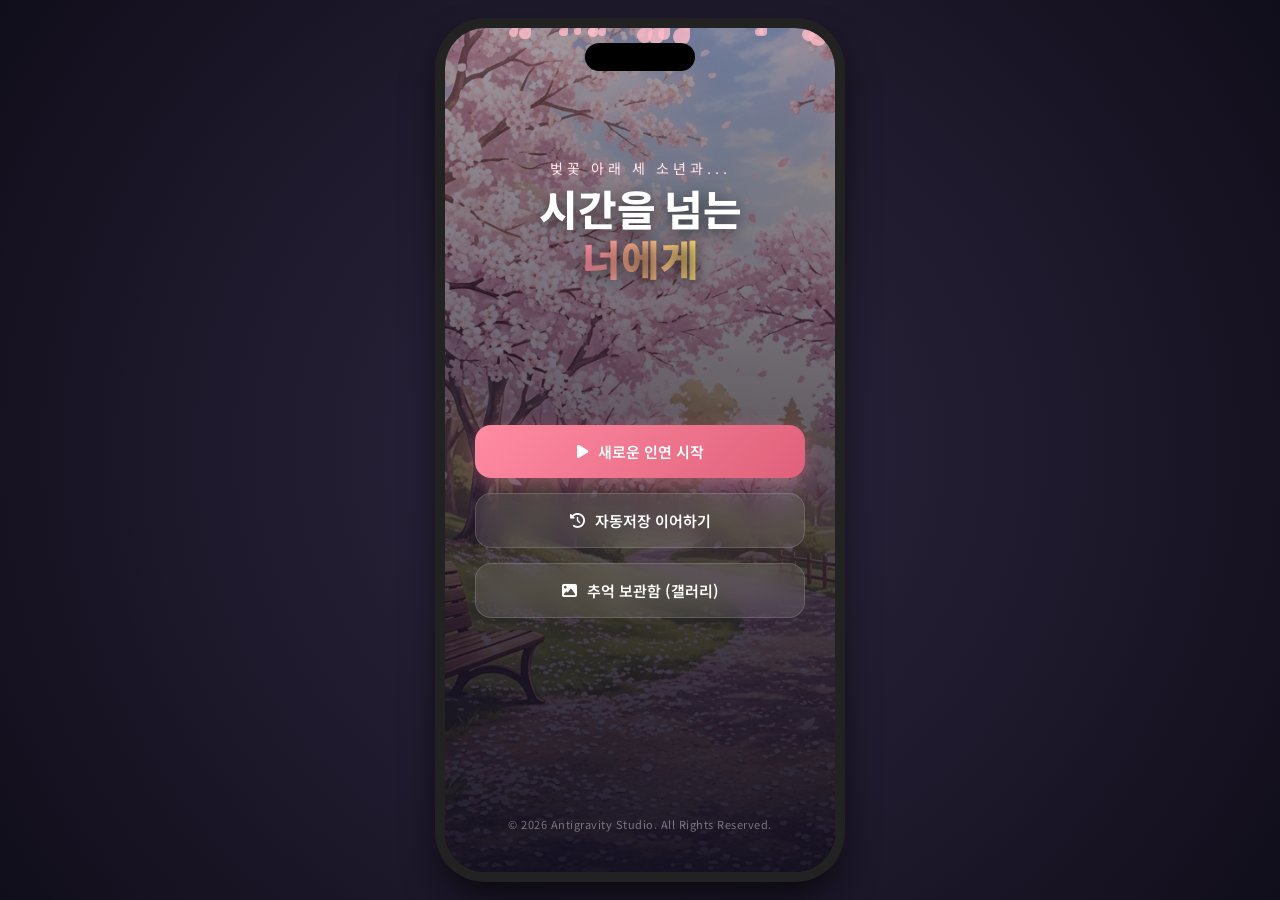
==== otome-game/index.html @ 76b2c000 "중간 저장: 캐릭터 및 악세사리 크기/위치 최적화" ====
<!DOCTYPE html>
<html lang="ko">
<head>
  <meta charset="UTF-8">
  <meta name="viewport" content="width=device-width, initial-scale=1.0, maximum-scale=1.0, user-scalable=no">
  <title>시간을 넘는 너에게 - 여성향 비주얼 노벨</title>
  <!-- Google Fonts: Gowun Batang for story, Noto Sans KR for UI -->
  <link rel="preconnect" href="https://fonts.googleapis.com">
  <link rel="preconnect" href="https://fonts.gstatic.com" crossorigin>
  <link href="https://fonts.googleapis.com/css2?family=Gowun+Batang:wght@400;700&family=Noto+Sans+KR:wght@300;400;500;700&family=Outfit:wght@400;600;800&display=swap" rel="stylesheet">
  <!-- FontAwesome for icons -->
  <link rel="stylesheet" href="https://cdnjs.cloudflare.com/ajax/libs/font-awesome/6.4.0/css/all.min.css">
  <link rel="stylesheet" href="style.css?v=27">
</head>
<body>

  <!-- PC View Outer Container (simulates phone device on desktop) -->
  <div class="device-container">
    <div class="phone-frame">
      
      <!-- Floating Cherry Blossom Particle System (Always active on top of background) -->
      <div id="cherry-blossoms" class="particles-container"></div>
      
      <!-- Screen Transition Effect Overlay -->
      <div id="screen-flash" class="screen-flash"></div>
      <div id="screen-fade" class="screen-fade"></div>

      <!-- Episode Transition Overlay (Pop-up at the start of each episode) -->
      <div id="episode-overlay" class="episode-overlay-panel">
        <div class="episode-card">
          <span class="ep-badge">EPISODE</span>
          <h2 id="ep-title-display">제 1화: 시간을 넘어서 - 만남</h2>
          <div class="ep-divider"></div>
          <span class="ep-tip">탭하여 계속하기</span>
        </div>
      </div>

      <!-- ============================================== -->
      <!-- 1. TITLE SCREEN                                -->
      <!-- ============================================== -->
      <section id="title-screen" class="game-screen active">
        <div class="title-bg"></div>
        <div class="title-content">
          <div class="title-logo">
            <span class="logo-sub">벚꽃 아래 세 소년과...</span>
            <h1 class="logo-main">시간을 넘는<br><span class="highlight">너에게</span></h1>
          </div>
          
          <div class="title-menu">
            <button id="btn-new-game" class="menu-btn primary"><i class="fa-solid fa-play"></i> 새로운 인연 시작</button>
            <button id="btn-continue" class="menu-btn secondary" disabled><i class="fa-solid fa-clock-rotate-left"></i> 자동저장 이어하기</button>
            <button id="btn-open-gallery" class="menu-btn secondary"><i class="fa-solid fa-image"></i> 추억 보관함 (갤러리)</button>
          </div>
          
          <div class="title-footer">
            <p>© 2026 Antigravity Studio. All Rights Reserved.</p>
          </div>
        </div>
      </section>

      <!-- ============================================== -->
      <!-- 2. LOBBY / WAITING SCREEN (5 tabs architecture)-->
      <!-- ============================================== -->
      <section id="lobby-screen" class="game-screen">
        <!-- Lobby Background -->
        <div class="lobby-background bg-sunset"></div>
        
        <!-- Lobby HUD (Affinity stats, unlocked ep, gold points) -->
        <div class="lobby-hud">
          <div class="lobby-progress-info">
            <span class="progress-badge">진행 상황</span>
            <span id="lobby-unlocked-ep" class="progress-ep-name">제 1화 시작 대기 중</span>
          </div>
          
          <!-- Affinity Summary (3 Boys) -->
          <div class="lobby-affinity-summary">
            <div class="lobby-affinity-item jiho">
              <span class="lbl">지호</span>
              <span id="lobby-val-jiho" class="val">0</span>
            </div>
            <div class="lobby-affinity-item sunwoo">
              <span class="lbl">선우</span>
              <span id="lobby-val-sunwoo" class="val">0</span>
            </div>
            <div class="lobby-affinity-item doyun">
              <span class="lbl">도윤</span>
              <span id="lobby-val-doyun" class="val">0</span>
            </div>
          </div>
          
          <div class="lobby-top-right-group">
            <!-- Points display -->
            <div class="lobby-points-display">
              <i class="fa-solid fa-coins gold-coin"></i>
              <span id="lobby-points-val">0</span> P
            </div>
            <!-- Title home button -->
            <button id="btn-lobby-to-title" class="lobby-hud-home-btn" title="타이틀 화면으로"><i class="fa-solid fa-house"></i></button>
          </div>
        </div>

        <!-- ========================================== -->
        <!-- TAB CONTAINER (Lobby, Closet, Job, Room, Album) -->
        <!-- ========================================== -->
        <div class="lobby-tabs-viewport">
          
          <!-- TAB 1: MAIN LOBBY -->
          <div id="lobby-tab-main" class="lobby-tab-content active">
            <!-- Interactive Lobby Characters Area -->
            <div class="lobby-character-area">
              <button id="btn-lobby-prev" class="lobby-arrow-btn left" aria-label="이전 남주인공"><i class="fa-solid fa-chevron-left"></i></button>
              
              <div class="lobby-character-viewport">
                <!-- Standing Sprite Wrapper with decorations absolute layers -->
                <div class="sprite-wrapper">
                  <div class="lobby-char-container">
                    <img id="lobby-char-sprite" class="lobby-char-sprite active" src="assets/jiho.png" alt="남주인공 스탠딩">
                    <!-- Live Accessory Decoration Overlay Layers -->
                    <div id="lobby-decor-glasses" class="decor-layer decor-glasses"></div>
                    <div id="lobby-decor-ears" class="decor-layer decor-ears"></div>
                    <div id="lobby-decor-scarf" class="decor-layer decor-scarf"></div>
                  </div>
                </div>
              </div>
              
              <button id="btn-lobby-next" class="lobby-arrow-btn right" aria-label="다음 남주인공"><i class="fa-solid fa-chevron-right"></i></button>
            </div>

            <!-- Speech Bubble -->
            <div id="lobby-talk-bubble" class="lobby-talk-bubble">
              <span id="lobby-talk-name" class="talk-name">지호</span>
              <p id="lobby-talk-text" class="talk-text">"나한테 무슨 할 말이라도 있나?"</p>
            </div>

            <!-- Actions -->
            <div class="lobby-actions">
              <button id="btn-play-episode" class="menu-btn primary"><i class="fa-solid fa-heart-pulse"></i> 제 1화 시작하기</button>
            </div>
          </div>

          <!-- TAB 2: CLOSET (옷장) -->
          <div id="lobby-tab-closet" class="lobby-tab-content">
            <div class="tab-header-title">
              <h3><i class="fa-solid fa-shirt"></i> 옷장 및 소품샵</h3>
              <p>알바로 모은 포인트로 소품을 구매하여 입혀주세요.</p>
            </div>
            
            <!-- Character Preview Area inside Closet -->
            <div class="closet-preview-container">
              <div class="closet-sprite-wrapper">
                <div class="closet-char-container">
                  <img id="closet-char-sprite" class="closet-char-sprite" src="assets/jiho.png" alt="남주인공 스탠딩">
                  <div id="closet-decor-glasses" class="decor-layer decor-glasses"></div>
                  <div id="closet-decor-ears" class="decor-layer decor-ears"></div>
                  <div id="closet-decor-scarf" class="decor-layer decor-scarf"></div>
                </div>
              </div>
              <div class="closet-preview-name">
                <span id="closet-char-name">한지호</span>
              </div>
            </div>
            
            <!-- Accessories items list -->
            <div class="closet-items-grid">
              <div class="closet-item" data-item="glasses">
                <div class="item-icon-wrapper"><i class="fa-solid fa-glasses"></i></div>
                <div class="item-details">
                  <span class="item-name">스마트 안경</span>
                  <span class="item-price">100 P</span>
                </div>
                <button class="btn-item-action" data-item="glasses">구매하기</button>
              </div>
              <div class="closet-item" data-item="ears">
                <div class="item-icon-wrapper"><i class="fa-solid fa-cat"></i></div>
                <div class="item-details">
                  <span class="item-name">귀여운 고양이 귀</span>
                  <span class="item-price">200 P</span>
                </div>
                <button class="btn-item-action" data-item="ears">구매하기</button>
              </div>
              <div class="closet-item" data-item="scarf">
                <div class="item-icon-wrapper"><i class="fa-solid fa-ribbon"></i></div>
                <div class="item-details">
                  <span class="item-name">붉은 목도리</span>
                  <span class="item-price">300 P</span>
                </div>
                <button class="btn-item-action" data-item="scarf">구매하기</button>
              </div>
            </div>
          </div>

          <!-- TAB 3: PART-TIME JOB (알바) -->
          <div id="lobby-tab-job" class="lobby-tab-content">
            <div class="tab-header-title">
              <h3><i class="fa-solid fa-briefcase"></i> 방과 후 아르바이트</h3>
              <p>아르바이트를 완료하고 포인트(P)를 획득하세요.</p>
            </div>
            
            <div class="job-list">
              <div class="job-card" data-job="cafe">
                <div class="job-icon"><i class="fa-solid fa-mug-hot"></i></div>
                <div class="job-info">
                  <span class="job-title">베이커리 카페 알바</span>
                  <span class="job-reward">+30 P (소요시간 5초)</span>
                  <div class="job-progress-bar"><div id="progress-job-cafe" class="fill"></div></div>
                </div>
                <button class="btn-start-job" data-job="cafe">알바시작</button>
              </div>
              
              <div class="job-card" data-job="library">
                <div class="job-icon"><i class="fa-solid fa-book"></i></div>
                <div class="job-info">
                  <span class="job-title">도서실 서적 정리</span>
                  <span class="job-reward">+80 P (소요시간 10초)</span>
                  <div class="job-progress-bar"><div id="progress-job-library" class="fill"></div></div>
                </div>
                <button class="btn-start-job" data-job="library">알바시작</button>
              </div>
              
              <div class="job-card" data-job="flower">
                <div class="job-icon"><i class="fa-solid fa-wand-magic-sparkles"></i></div>
                <div class="job-info">
                  <span class="job-title">꽃집 카운터 보조</span>
                  <span class="job-reward">+150 P (소요시간 15초)</span>
                  <div class="job-progress-bar"><div id="progress-job-flower" class="fill"></div></div>
                </div>
                <button class="btn-start-job" data-job="flower">알바시작</button>
              </div>
            </div>
          </div>

          <!-- TAB 4: PERSONAL ROOM (개인실) -->
          <div id="lobby-tab-room" class="lobby-tab-content">
            <div class="tab-header-title">
              <h3><i class="fa-solid fa-door-open"></i> 나의 개인실</h3>
              <p>소년을 방으로 초대해 선물을 주고 호감도를 높여보세요.</p>
            </div>
            
            <!-- Invite selectors -->
            <div class="room-invite-selectors">
              <button class="btn-invite-char active" data-char="jiho">지호 초대</button>
              <button class="btn-invite-char" data-char="sunwoo">선우 초대</button>
              <button class="btn-invite-char" data-char="doyun">도윤 초대</button>
            </div>
            
            <!-- Room view screen -->
            <div class="room-view-container">
              <!-- Gift shop toggle button -->
              <button id="btn-room-gift-open" class="room-gift-toggle-btn"><i class="fa-solid fa-gift"></i> 선물하기</button>

              <div class="room-sprite-viewport">
                <!-- Clickable touch zone over character -->
                <div id="room-touch-zone" class="room-touch-zone"></div>
                <img id="room-char-sprite" class="room-char-sprite" src="assets/jiho.png" alt="초대된 남주인공">
              </div>
              
              <!-- Personal Room dialogue display -->
              <div id="room-talk-bubble" class="room-talk-bubble">
                <span id="room-talk-name">지호</span>
                <p id="room-talk-text">"무슨 볼일이라도...?" (선물을 주거나 소년을 터치해 보세요!)</p>
              </div>

              <!-- Sliding Gift Shop Drawer Overlay -->
              <div id="room-gift-panel" class="room-gift-panel">
                <div class="gift-panel-header">
                  <h4><i class="fa-solid fa-gift"></i> 선물 가게</h4>
                  <div class="gift-header-right">
                    <span class="gift-panel-points"><i class="fa-solid fa-coins gold-coin"></i> <span id="room-gift-points-val">0</span> P</span>
                    <button id="btn-room-gift-close" class="btn-gift-close"><i class="fa-solid fa-xmark"></i></button>
                  </div>
                </div>
                <div class="gift-items-list">
                  <div class="gift-card" data-gift="chocolate">
                    <div class="gift-icon-wrapper"><i class="fa-solid fa-cookie"></i></div>
                    <div class="gift-details">
                      <span class="gift-name">수제 초콜릿</span>
                      <span class="gift-benefit">호감도 +15 (50 P)</span>
                    </div>
                    <button class="btn-buy-gift" data-gift="chocolate">선물</button>
                  </div>
                  <div class="gift-card" data-gift="planner">
                    <div class="gift-icon-wrapper"><i class="fa-solid fa-calendar-days"></i></div>
                    <div class="gift-details">
                      <span class="gift-name">스터디 플래너</span>
                      <span class="gift-benefit">지호 선호 +30 (80 P)</span>
                    </div>
                    <button class="btn-buy-gift" data-gift="planner">선물</button>
                  </div>
                  <div class="gift-card" data-gift="drink">
                    <div class="gift-icon-wrapper"><i class="fa-solid fa-bottle-water"></i></div>
                    <div class="gift-details">
                      <span class="gift-name">이온 음료</span>
                      <span class="gift-benefit">선우 선호 +25 (60 P)</span>
                    </div>
                    <button class="btn-buy-gift" data-gift="drink">선물</button>
                  </div>
                  <div class="gift-card" data-gift="cd">
                    <div class="gift-icon-wrapper"><i class="fa-solid fa-compact-disc"></i></div>
                    <div class="gift-details">
                      <span class="gift-name">클래식 CD</span>
                      <span class="gift-benefit">도윤 선호 +35 (100 P)</span>
                    </div>
                    <button class="btn-buy-gift" data-gift="cd">선물</button>
                  </div>
                </div>
              </div>
            </div>
          </div>

          <!-- TAB 5: ALBUM (앨범) -->
          <div id="lobby-tab-album" class="lobby-tab-content">
            <div class="tab-header-title">
              <h3><i class="fa-solid fa-images"></i> 나의 인연 앨범</h3>
              <p>그동안 달성하고 해금한 엔딩 컬렉션입니다.</p>
            </div>
            
            <!-- Integrated Grid from Gallery -->
            <div class="gallery-grid">
              <div class="gallery-item" data-ending="jiho_happy">
                <div class="img-wrapper locked">
                  <img src="assets/bg_park.png" alt="지호 해피 엔딩">
                  <div class="lock-overlay"><i class="fa-solid fa-lock"></i></div>
                </div>
                <span class="ending-title">한지호 해피 엔딩</span>
                <p class="ending-desc">너의 봄이 되어줄게</p>
              </div>
              <div class="gallery-item" data-ending="jiho_normal">
                <div class="img-wrapper locked">
                  <img src="assets/bg_classroom.png" alt="지호 노멀 엔딩">
                  <div class="lock-overlay"><i class="fa-solid fa-lock"></i></div>
                </div>
                <span class="ending-title">한지호 노멀 엔딩</span>
                <p class="ending-desc">서투른 첫발자국</p>
              </div>
              <div class="gallery-item" data-ending="sunwoo_happy">
                <div class="img-wrapper locked">
                  <img src="assets/bg_park.png" alt="선우 해피 엔딩">
                  <div class="lock-overlay"><i class="fa-solid fa-lock"></i></div>
                </div>
                <span class="ending-title">서선우 해피 엔딩</span>
                <p class="ending-desc">봄바람의 약속</p>
              </div>
              <div class="gallery-item" data-ending="sunwoo_normal">
                <div class="img-wrapper locked">
                  <img src="assets/bg_classroom.png" alt="선우 노멀 엔딩">
                  <div class="lock-overlay"><i class="fa-solid fa-lock"></i></div>
                </div>
                <span class="ending-title">서선우 노멀 엔딩</span>
                <p class="ending-desc">우정과 사랑 그 너머</p>
              </div>
              <div class="gallery-item" data-ending="doyun_happy">
                <div class="img-wrapper locked">
                  <img src="assets/bg_park.png" alt="도윤 해피 엔딩">
                  <div class="lock-overlay"><i class="fa-solid fa-lock"></i></div>
                </div>
                <span class="ending-title">강도윤 해피 엔딩</span>
                <p class="ending-desc">평생의 앙상블</p>
              </div>
              <div class="gallery-item" data-ending="doyun_normal">
                <div class="img-wrapper locked">
                  <img src="assets/bg_classroom.png" alt="도윤 노멀 엔딩">
                  <div class="lock-overlay"><i class="fa-solid fa-lock"></i></div>
                </div>
                <span class="ending-title">강도윤 노멀 엔딩</span>
                <p class="ending-desc">잔잔한 템포로</p>
              </div>
              <div class="gallery-item" data-ending="solo">
                <div class="img-wrapper locked">
                  <img src="assets/bg_sunset.png" alt="솔로 엔딩">
                  <div class="lock-overlay"><i class="fa-solid fa-lock"></i></div>
                </div>
                <span class="ending-title">솔로 엔딩</span>
                <p class="ending-desc">내 삶의 주인공은 바로 나</p>
              </div>
            </div>
          </div>

        </div> <!-- end .lobby-tabs-viewport -->

        <!-- ============================================== -->
        <!-- BOTTOM NAVIGATION TAB BAR                      -->
        <!-- ============================================== -->
        <div class="bottom-nav-bar">
          <button class="nav-tab active" data-tab="main">
            <i class="fa-solid fa-couch"></i>
            <span>로비</span>
          </button>
          <button class="nav-tab" data-tab="closet">
            <i class="fa-solid fa-shirt"></i>
            <span>옷장</span>
          </button>
          <button class="nav-tab" data-tab="job">
            <i class="fa-solid fa-briefcase"></i>
            <span>알바</span>
          </button>
          <button class="nav-tab" data-tab="room">
            <i class="fa-solid fa-door-open"></i>
            <span>개인실</span>
          </button>
          <button class="nav-tab" data-tab="album">
            <i class="fa-solid fa-images"></i>
            <span>앨범</span>
          </button>
        </div>

      </section>

      <!-- ============================================== -->
      <!-- 3. GAMEPLAY SCREEN                             -->
      <!-- ============================================== -->
      <section id="game-screen" class="game-screen">
        <!-- Dynamic Background Container -->
        <div id="game-bg" class="game-background bg-classroom"></div>
        
        <!-- Quick Settings & HUD -->
        <div class="game-hud">
          <button id="btn-show-log" class="hud-btn" title="로그 보기"><i class="fa-solid fa-scroll"></i> LOG</button>
          <button id="btn-open-menu" class="hud-btn" title="메뉴 열기"><i class="fa-solid fa-bars"></i> MENU</button>
        </div>

        <!-- Affinity HUD (3 Male Leads) -->
        <div class="affinity-hud">
          <div class="affinity-bar jiho">
            <span class="char-name">지호</span>
            <div class="progress-track"><div id="hud-affinity-jiho" class="progress-fill" style="width: 0%"></div></div>
            <span id="hud-val-jiho" class="affinity-val">0</span>
          </div>
          <div class="affinity-bar sunwoo">
            <span class="char-name">선우</span>
            <div class="progress-track"><div id="hud-affinity-sunwoo" class="progress-fill" style="width: 0%"></div></div>
            <span id="hud-val-sunwoo" class="affinity-val">0</span>
          </div>
          <div class="affinity-bar doyun">
            <span class="char-name">도윤</span>
            <div class="progress-track"><div id="hud-affinity-doyun" class="progress-fill" style="width: 0%"></div></div>
            <span id="hud-val-doyun" class="affinity-val">0</span>
          </div>
        </div>

        <!-- Character Standings Render Area -->
        <div class="character-container">
          <!-- Character Sprites (3 Boys with Accessory overlays) -->
          <div id="wrapper-sprite-jiho" class="char-sprite-wrapper">
            <img id="char-sprite-jiho" class="char-sprite" src="assets/jiho.png" alt="한지호">
            <div id="game-decor-jiho-glasses" class="decor-layer decor-glasses"></div>
            <div id="game-decor-jiho-ears" class="decor-layer decor-ears"></div>
            <div id="game-decor-jiho-scarf" class="decor-layer decor-scarf"></div>
          </div>
          
          <div id="wrapper-sprite-sunwoo" class="char-sprite-wrapper">
            <img id="char-sprite-sunwoo" class="char-sprite" src="assets/sunwoo.png" alt="서선우">
            <div id="game-decor-sunwoo-glasses" class="decor-layer decor-glasses"></div>
            <div id="game-decor-sunwoo-ears" class="decor-layer decor-ears"></div>
            <div id="game-decor-sunwoo-scarf" class="decor-layer decor-scarf"></div>
          </div>
          
          <div id="wrapper-sprite-doyun" class="char-sprite-wrapper">
            <img id="char-sprite-doyun" class="char-sprite" src="assets/doyun.png" alt="강도윤">
            <div id="game-decor-doyun-glasses" class="decor-layer decor-glasses"></div>
            <div id="game-decor-doyun-ears" class="decor-layer decor-ears"></div>
            <div id="game-decor-doyun-scarf" class="decor-layer decor-scarf"></div>
          </div>
        </div>

        <!-- Dialogue & Narrative Box -->
        <div id="dialogue-box" class="dialogue-box">
          <div class="dialogue-header">
            <span id="speaker-name" class="speaker-name">지호</span>
          </div>
          <div class="dialogue-body">
            <p id="dialogue-text" class="dialogue-text">로딩 중...</p>
          </div>
          <!-- Clickable area to advance or indicator -->
          <div class="dialogue-next-indicator">
            <i class="fa-solid fa-caret-down bounce"></i>
          </div>
        </div>

        <!-- Dialogue Advancer Invisible Overlay -->
        <div id="dialogue-advancer" class="dialogue-advancer-overlay"></div>

        <!-- Choices Pop-up Overlay -->
        <div id="choice-overlay" class="choice-overlay">
          <div class="choice-container">
            <!-- Dynamically populated choices buttons go here -->
          </div>
        </div>
      </section>

      <!-- ============================================== -->
      <!-- 5. IN-GAME MENU MODAL OVERLAYS                 -->
      <!-- ============================================== -->
      
      <!-- Common Close Overlay Trigger -->
      <div id="menu-overlay-backdrop" class="menu-overlay-backdrop"></div>

      <!-- Main Pause Menu -->
      <div id="modal-pause-menu" class="menu-modal">
        <div class="modal-header">
          <h2><i class="fa-solid fa-gear"></i> 시스템 메뉴</h2>
          <button class="btn-close-modal"><i class="fa-solid fa-xmark"></i></button>
        </div>
        <div class="modal-body pause-buttons">
          <div class="autosave-notice">
            <i class="fa-solid fa-circle-check"></i> 이 게임은 <strong>에피소드 완료 시 자동 저장</strong>됩니다. 진행 도중 나갈 경우 해당 에피소드의 처음부터 시작됩니다.
          </div>
          <button id="btn-menu-log" class="modal-nav-btn"><i class="fa-solid fa-book-open"></i> 지난 대화 (Log)</button>
          <button id="btn-menu-restart" class="modal-nav-btn warning"><i class="fa-solid fa-arrows-rotate"></i> 이번 에피소드 처음부터</button>
          <button id="btn-menu-lobby" class="modal-nav-btn danger"><i class="fa-solid fa-couch"></i> 대기화면으로 (Lobby)</button>
        </div>
      </div>

      <!-- Dialogue History Log Modal -->
      <div id="modal-log" class="menu-modal large">
        <div class="modal-header">
          <h2><i class="fa-solid fa-scroll"></i> 지난 이야기 로그</h2>
          <button class="btn-close-modal"><i class="fa-solid fa-xmark"></i></button>
        </div>
        <div id="log-content-area" class="modal-body scrollable-log">
          <!-- Dialogue rows appended here dynamically -->
        </div>
      </div>

      <!-- Gallery (Legacy Modal, kept for compatibility if referenced, but now album tab is main) -->
      <div id="modal-gallery" class="menu-modal large">
        <div class="modal-header">
          <h2><i class="fa-solid fa-heart"></i> 추억 보관함 (엔딩 도감)</h2>
          <button class="btn-close-modal"><i class="fa-solid fa-xmark"></i></button>
        </div>
        <div class="modal-body">
          <!-- Populated by script, same as album tab -->
        </div>
      </div>

    </div>
  </div>

  <script type="module" src="script.js?v=7"></script>
</body>
</html>
---- otome-game/style.css ----
/* ==========================================================================
   DESIGN SYSTEM & VARIABLES
   ========================================================================== */
:root {
  --font-title: 'Outfit', 'Noto Sans KR', sans-serif;
  --font-story: 'Gowun Batang', serif;
  --font-ui: 'Noto Sans KR', sans-serif;

  /* Theme Colors */
  --primary-pink: #ff8ca3;
  --primary-pink-dark: #e0607a;
  --primary-pink-light: #ffebf0;
  --accent-gold: #ffdf79;
  --accent-purple: #9d8df2;

  --dark-navy: #151428;
  --overlay-dark: rgba(21, 20, 40, 0.85);
  --glass-white: rgba(255, 255, 255, 0.15);
  --glass-border: rgba(255, 255, 255, 0.25);
  --text-light: #ffffff;
  --text-dark: #333333;
  --text-muted: #d0cde0;

  --radius-sm: 8px;
  --radius-md: 16px;
  --radius-lg: 24px;
  --shadow-main: 0 8px 32px 0 rgba(0, 0, 0, 0.37);
  --transition-smooth: all 0.3s cubic-bezier(0.25, 0.8, 0.25, 1);
}

/* Reset */
* {
  margin: 0;
  padding: 0;
  box-sizing: border-box;
  user-select: none;
  -webkit-tap-highlight-color: transparent;
}

body {
  background: radial-gradient(circle at center, #2e2640 0%, #110e1b 100%);
  font-family: var(--font-ui);
  color: var(--text-light);
  min-height: 100vh;
  display: flex;
  justify-content: center;
  align-items: center;
  overflow: hidden;
}

/* Scrollbar customization */
::-webkit-scrollbar {
  width: 6px;
}

::-webkit-scrollbar-track {
  background: rgba(255, 255, 255, 0.05);
  border-radius: 10px;
}

::-webkit-scrollbar-thumb {
  background: var(--primary-pink);
  border-radius: 10px;
}

/* ==========================================================================
   DEVICE LAYOUT (PC vs Mobile)
   ========================================================================== */
.device-container {
  display: flex;
  justify-content: center;
  align-items: center;
  width: 100%;
  height: 100vh;
}

.phone-frame {
  position: relative;
  width: 390px;
  height: 844px;
  /* Standard 19.5:9 Phone Aspect Ratio */
  background: #000;
  border-radius: 40px;
  box-shadow:
    0 0 0 10px #222,
    0 20px 40px rgba(0, 0, 0, 0.8),
    0 0 0 1px rgba(255, 255, 255, 0.1);
  overflow: hidden;
  display: flex;
  flex-direction: column;
}

/* Notch / Dynamic Island Simulator for PC */
.phone-frame::before {
  content: '';
  position: absolute;
  top: 15px;
  left: 50%;
  transform: translateX(-50%);
  width: 110px;
  height: 28px;
  background-color: #000;
  border-radius: 20px;
  z-index: 9999;
  pointer-events: none;
}

/* Responsive override for actual mobile devices */
@media (max-width: 480px),
(max-height: 850px) {
  body {
    background: #000;
  }

  .device-container {
    height: 100%;
  }

  .phone-frame {
    width: 100vw;
    height: 100vh;
    border-radius: 0;
    box-shadow: none;
  }

  .phone-frame::before {
    display: none;
    /* Hide notch simulator on actual phones */
  }
}

/* ==========================================================================
   GAME SCREENS (Title, Gameplay)
   ========================================================================== */
.game-screen {
  position: absolute;
  top: 0;
  left: 0;
  width: 100%;
  height: 100%;
  display: none;
  overflow: hidden;
  z-index: 10;
}

.game-screen.active {
  display: block;
}

/* ==========================================================================
   CHERRY BLOSSOM PARTICLE SYSTEM
   ========================================================================== */
.particles-container {
  position: absolute;
  top: 0;
  left: 0;
  width: 100%;
  height: 100%;
  pointer-events: none;
  z-index: 80;
  overflow: hidden;
}

.petal {
  position: absolute;
  background: linear-gradient(135deg, #ffb7c5 0%, #ffc0cb 100%);
  border-radius: 150% 0 150% 150%;
  opacity: 0.8;
  transform-origin: left top;
  animation: fall 10s linear infinite, sway 3s ease-in-out infinite alternate;
}

@keyframes fall {
  0% {
    top: -10%;
    transform: translateX(0) rotate(0deg) scale(0.6);
  }

  100% {
    top: 110%;
    transform: translateX(120px) rotate(360deg) scale(1);
  }
}

@keyframes sway {
  0% {
    margin-left: 0;
  }

  100% {
    margin-left: 50px;
  }
}

/* ==========================================================================
   SCREEN EFFECTS (Flash, Fade)
   ========================================================================== */
.screen-flash {
  position: absolute;
  top: 0;
  left: 0;
  width: 100%;
  height: 100%;
  background: white;
  opacity: 0;
  pointer-events: none;
  z-index: 99;
}

.screen-flash.active {
  animation: flashEffect 0.3s ease-out forwards;
}

@keyframes flashEffect {
  0% {
    opacity: 0.8;
  }

  100% {
    opacity: 0;
  }
}

.screen-fade {
  position: absolute;
  top: 0;
  left: 0;
  width: 100%;
  height: 100%;
  background: black;
  opacity: 0;
  pointer-events: none;
  z-index: 98;
  transition: opacity 0.5s ease;
}

.screen-fade.active {
  opacity: 1;
  pointer-events: all;
}

/* ==========================================================================
   1. TITLE SCREEN STYLE
   ========================================================================== */
.title-bg {
  position: absolute;
  width: 100%;
  height: 100%;
  background-image: linear-gradient(to bottom, rgba(30, 20, 45, 0.4), rgba(15, 12, 28, 0.95)), url('assets/bg_park.png');
  background-size: cover;
  background-position: center;
  filter: saturate(1.1);
  transform: scale(1.05);
  animation: bgPulse 20s ease-in-out infinite alternate;
}

@keyframes bgPulse {
  0% {
    transform: scale(1.02);
  }

  100% {
    transform: scale(1.08);
  }
}

.title-content {
  position: relative;
  z-index: 12;
  height: 100%;
  display: flex;
  flex-direction: column;
  justify-content: space-between;
  padding: 80px 30px 40px;
  text-align: center;
}

.title-logo {
  margin-top: 50px;
  animation: fadeInUp 1.2s ease-out forwards;
}

.logo-sub {
  font-family: var(--font-title);
  font-size: 14px;
  letter-spacing: 4px;
  color: var(--primary-pink-light);
  text-shadow: 0 2px 10px rgba(255, 140, 163, 0.6);
  text-transform: uppercase;
  display: block;
  margin-bottom: 8px;
}

.logo-main {
  font-family: var(--font-title);
  font-size: 42px;
  font-weight: 800;
  line-height: 1.2;
  color: #fff;
  text-shadow: 0 4px 15px rgba(0, 0, 0, 0.6);
}

.logo-main .highlight {
  color: var(--primary-pink);
  background: linear-gradient(to right, #ff8ca3, #ffdf79);
  -webkit-background-clip: text;
  -webkit-text-fill-color: transparent;
  display: inline-block;
}

.title-menu {
  display: flex;
  flex-direction: column;
  gap: 15px;
  margin-bottom: 60px;
  animation: fadeInUp 1.5s ease-out forwards;
}

.menu-btn {
  font-family: var(--font-ui);
  font-size: 15px;
  font-weight: 600;
  padding: 16px 20px;
  border-radius: var(--radius-md);
  border: none;
  cursor: pointer;
  display: flex;
  justify-content: center;
  align-items: center;
  gap: 10px;
  transition: var(--transition-smooth);
}

.menu-btn.primary {
  background: linear-gradient(135deg, var(--primary-pink) 0%, var(--primary-pink-dark) 100%);
  color: white;
  box-shadow: 0 6px 20px rgba(255, 140, 163, 0.4);
}

.menu-btn.primary:active {
  transform: scale(0.97);
  box-shadow: 0 3px 10px rgba(255, 140, 163, 0.2);
}

.menu-btn.secondary {
  background: rgba(255, 255, 255, 0.1);
  color: white;
  border: 1px solid rgba(255, 255, 255, 0.15);
  backdrop-filter: blur(10px);
}

.menu-btn.secondary:active {
  background: rgba(255, 255, 255, 0.2);
  transform: scale(0.97);
}

.title-footer {
  font-size: 11px;
  color: rgba(255, 255, 255, 0.4);
  letter-spacing: 0.5px;
}

/* ==========================================================================
   2. GAMEPLAY SCREEN STYLE
   ========================================================================== */
.game-background {
  position: absolute;
  top: 0;
  left: 0;
  width: 100%;
  height: 100%;
  background-size: cover;
  background-position: center;
  transition: background-image 0.5s ease-in-out;
  z-index: 1;
}

/* Background image presets */
.bg-classroom {
  background-image: url('assets/bg_classroom.png');
}

.bg-sunset {
  background-image: url('assets/bg_sunset.png');
}

.bg-park {
  background-image: url('assets/bg_park.png');
}

/* HUD / Quick Buttons */
.game-hud {
  position: absolute;
  top: 45px;
  left: 0;
  width: 100%;
  padding: 0 15px;
  display: flex;
  justify-content: flex-end;
  gap: 6px;
  z-index: 90;
}

.hud-btn {
  font-family: var(--font-ui);
  font-size: 11px;
  font-weight: 700;
  color: #fff;
  background: rgba(21, 20, 40, 0.6);
  border: 1px solid rgba(255, 255, 255, 0.1);
  backdrop-filter: blur(5px);
  padding: 6px 12px;
  border-radius: var(--radius-sm);
  cursor: pointer;
  transition: var(--transition-smooth);
}

.hud-btn:active {
  background: var(--primary-pink);
  border-color: var(--primary-pink);
  transform: scale(0.95);
}

/* Affinity Bars (Slide out or toggle) */
.affinity-hud {
  position: absolute;
  top: 85px;
  right: 15px;
  display: flex;
  flex-direction: column;
  gap: 8px;
  z-index: 85;
  background: rgba(21, 20, 40, 0.5);
  border: 1px solid rgba(255, 255, 255, 0.08);
  padding: 8px 10px;
  border-radius: var(--radius-sm);
  backdrop-filter: blur(5px);
}

.affinity-bar {
  display: flex;
  align-items: center;
  gap: 8px;
  font-size: 10px;
  font-weight: bold;
}

.affinity-bar.jiho .char-name {
  color: #8cb4ff;
}

.affinity-bar.sunwoo .char-name {
  color: #ffa68c;
}

.affinity-bar.doyun .char-name {
  color: #cfcfd6;
}

.progress-track {
  width: 70px;
  height: 6px;
  background: rgba(255, 255, 255, 0.15);
  border-radius: 3px;
  overflow: hidden;
}

.progress-fill {
  height: 100%;
  border-radius: 3px;
  transition: width 0.5s ease-out;
}

.affinity-bar.jiho .progress-fill {
  background: linear-gradient(to right, #6b9cff, #99c2ff);
}

.affinity-bar.sunwoo .progress-fill {
  background: linear-gradient(to right, #ff8c6b, #ffba99);
}

.affinity-bar.doyun .progress-fill {
  background: linear-gradient(to right, #cfcfd6, #eeeeee);
}

.affinity-val {
  min-width: 14px;
  text-align: right;
  color: var(--text-light);
}

/* Character Sprites Placement */
.character-container {
  position: absolute;
  bottom: 0;
  left: 0;
  width: 100%;
  height: 100%;
  /* occupy full height of device frame to anchor at bottom */
  display: flex;
  justify-content: center;
  align-items: flex-end;
  pointer-events: none;
  z-index: 5;
  overflow: hidden;
  /* clip the legs at the phone border */
}

.char-sprite {
  width: 100%;
  height: 100%;
  object-fit: contain;
  filter: drop-shadow(0 10px 20px rgba(0, 0, 0, 0.4));
  transition: transform 0.4s cubic-bezier(0.175, 0.885, 0.32, 1.1), opacity 0.4s ease;
  transform: translateY(200px);
  /* adjust transition start position */
  opacity: 0;
}

.char-sprite.active {
  transform: translateY(0);
  opacity: 1;
}

/* Character Sprite Expression Animation states */
.char-sprite.speaking {
  filter: drop-shadow(0 10px 20px rgba(255, 140, 163, 0.25)) saturate(1.1);
  transform: translateY(-5px) scale(1.02);
}

.char-sprite.silent {
  filter: brightness(0.8) grayscale(0.15);
}

/* Animations Triggered dynamically */
.char-sprite.anim-shake {
  animation: spriteShake 0.4s ease;
}

.char-sprite.anim-bounce {
  animation: spriteBounce 0.4s ease;
}

@keyframes spriteShake {

  0%,
  100% {
    transform: translateX(0);
  }

  20%,
  60% {
    transform: translateX(-15px);
  }

  40%,
  80% {
    transform: translateX(15px);
  }
}

@keyframes spriteBounce {

  0%,
  100% {
    transform: translateY(0);
  }

  50% {
    transform: translateY(-30px);
  }
}

/* Dialogue Box (Bottom Visual Novel Standard) */
.dialogue-box {
  position: absolute;
  bottom: 25px;
  left: 15px;
  width: calc(100% - 30px);
  height: 180px;
  background: linear-gradient(135deg, rgba(21, 20, 40, 0.75) 0%, rgba(13, 12, 24, 0.85) 100%);
  border: 1px solid var(--glass-border);
  border-radius: var(--radius-lg);
  box-shadow: var(--shadow-main);
  backdrop-filter: blur(15px);
  padding: 20px 22px;
  display: flex;
  flex-direction: column;
  justify-content: flex-start;
  gap: 10px;
  z-index: 95;
  pointer-events: all;
  transition: transform 0.3s ease;
}

.dialogue-header {
  height: 25px;
}

.speaker-name {
  font-family: var(--font-ui);
  font-size: 15px;
  font-weight: 700;
  color: var(--primary-pink);
  background: rgba(255, 140, 163, 0.15);
  border: 1px solid rgba(255, 140, 163, 0.3);
  padding: 4px 14px;
  border-radius: 20px;
  text-shadow: 0 1px 4px rgba(0, 0, 0, 0.3);
}

.dialogue-body {
  flex-grow: 1;
  overflow: hidden;
}

.dialogue-text {
  font-family: var(--font-story);
  font-size: 17px;
  line-height: 1.6;
  color: var(--text-light);
  word-break: keep-all;
}

.dialogue-next-indicator {
  position: absolute;
  bottom: 12px;
  right: 20px;
  color: var(--primary-pink);
  font-size: 16px;
}

/* Advancer Overlay covers the background click, but lets the HUD be clickable */
.dialogue-advancer-overlay {
  position: absolute;
  top: 0;
  left: 0;
  width: 100%;
  height: 100%;
  z-index: 9;
  cursor: pointer;
}

/* Choice Selection Panel */
.choice-overlay {
  position: absolute;
  top: 0;
  left: 0;
  width: 100%;
  height: 100%;
  background: rgba(10, 8, 16, 0.4);
  backdrop-filter: blur(3px);
  display: flex;
  justify-content: center;
  align-items: center;
  padding: 20px;
  z-index: 97;
  opacity: 0;
  pointer-events: none;
  transition: opacity 0.3s ease;
}

.choice-overlay.active {
  opacity: 1;
  pointer-events: all;
}

.choice-container {
  display: flex;
  flex-direction: column;
  gap: 14px;
  width: 100%;
  animation: fadeInUp 0.4s cubic-bezier(0.175, 0.885, 0.32, 1.275);
}

.choice-btn {
  font-family: var(--font-ui);
  font-size: 14px;
  font-weight: 500;
  color: #fff;
  background: linear-gradient(135deg, rgba(21, 20, 40, 0.85) 0%, rgba(13, 12, 24, 0.95) 100%);
  border: 1px solid var(--glass-border);
  padding: 16px 20px;
  border-radius: var(--radius-md);
  cursor: pointer;
  text-align: center;
  box-shadow: 0 4px 15px rgba(0, 0, 0, 0.3);
  transition: var(--transition-smooth);
}

.choice-btn:active {
  background: linear-gradient(135deg, var(--primary-pink) 0%, var(--primary-pink-dark) 100%);
  border-color: var(--primary-pink);
  transform: scale(0.97);
  box-shadow: 0 2px 10px rgba(255, 140, 163, 0.3);
}

/* ==========================================================================
   3. SYSTEM MODAL OVERLAYS (Save/Load, Log, Gallery)
   ========================================================================== */
.menu-overlay-backdrop {
  position: absolute;
  top: 0;
  left: 0;
  width: 100%;
  height: 100%;
  background: rgba(0, 0, 0, 0.6);
  backdrop-filter: blur(8px);
  z-index: 100;
  display: none;
  opacity: 0;
  transition: opacity 0.3s ease;
}

.menu-overlay-backdrop.active {
  display: block;
  opacity: 1;
}

.menu-modal {
  position: absolute;
  bottom: -100%;
  left: 0;
  width: 100%;
  max-height: 75%;
  background: #19182c;
  border-top-left-radius: var(--radius-lg);
  border-top-right-radius: var(--radius-lg);
  border-top: 1px solid var(--glass-border);
  box-shadow: 0 -8px 30px rgba(0, 0, 0, 0.5);
  z-index: 101;
  display: flex;
  flex-direction: column;
  transition: bottom 0.4s cubic-bezier(0.1, 0.76, 0.55, 0.94);
}

.menu-modal.large {
  max-height: 85%;
}

.menu-modal.active {
  bottom: 0;
}

.modal-header {
  padding: 18px 20px;
  border-bottom: 1px solid rgba(255, 255, 255, 0.08);
  display: flex;
  justify-content: space-between;
  align-items: center;
}

.modal-header h2 {
  font-family: var(--font-title);
  font-size: 17px;
  font-weight: 700;
  color: var(--primary-pink);
  display: flex;
  align-items: center;
  gap: 8px;
}

.btn-close-modal {
  background: none;
  border: none;
  color: var(--text-muted);
  font-size: 20px;
  cursor: pointer;
  padding: 4px;
}

.btn-close-modal:active {
  color: var(--primary-pink);
}

.modal-body {
  padding: 20px;
  overflow-y: auto;
  flex-grow: 1;
}

/* Pause menu buttons list */
.pause-buttons {
  display: flex;
  flex-direction: column;
  gap: 12px;
}

.modal-nav-btn {
  font-family: var(--font-ui);
  font-size: 14px;
  font-weight: 500;
  color: white;
  background: rgba(255, 255, 255, 0.05);
  border: 1px solid rgba(255, 255, 255, 0.08);
  padding: 14px 20px;
  border-radius: var(--radius-md);
  text-align: left;
  cursor: pointer;
  display: flex;
  align-items: center;
  gap: 12px;
  transition: var(--transition-smooth);
}

.modal-nav-btn:active {
  background: rgba(255, 255, 255, 0.15);
  transform: scale(0.98);
}

.modal-nav-btn.warning:active {
  background: rgba(240, 173, 78, 0.2);
  color: #f0ad4e;
  border-color: #f0ad4e;
}

.modal-nav-btn.danger:active {
  background: rgba(217, 83, 79, 0.2);
  color: #d9534f;
  border-color: #d9534f;
}

/* Save Load Slots Layout */
.save-slots-grid {
  display: flex;
  flex-direction: column;
  gap: 14px;
}

.save-slot {
  background: rgba(255, 255, 255, 0.04);
  border: 1px solid rgba(255, 255, 255, 0.08);
  border-radius: var(--radius-md);
  padding: 12px 16px;
  display: flex;
  flex-direction: column;
  gap: 10px;
}

.slot-num {
  font-size: 11px;
  font-weight: bold;
  color: var(--primary-pink);
  letter-spacing: 0.5px;
}

.slot-info {
  min-height: 40px;
}

.slot-empty {
  font-size: 13px;
  color: rgba(255, 255, 255, 0.3);
  font-style: italic;
}

.slot-data {
  display: flex;
  flex-direction: column;
  gap: 4px;
}

.slot-date {
  font-size: 11px;
  color: var(--text-muted);
}

.slot-text {
  font-size: 13px;
  color: white;
  white-space: nowrap;
  overflow: hidden;
  text-overflow: ellipsis;
}

.slot-actions {
  display: flex;
  gap: 10px;
}

.slot-actions button {
  flex: 1;
  font-family: var(--font-ui);
  font-size: 12px;
  font-weight: 600;
  padding: 8px 0;
  border-radius: var(--radius-sm);
  cursor: pointer;
  border: none;
  transition: var(--transition-smooth);
}

.btn-slot-save {
  background: rgba(255, 140, 163, 0.2);
  color: var(--primary-pink);
  border: 1px solid rgba(255, 140, 163, 0.3) !important;
}

.btn-slot-save:active {
  background: rgba(255, 140, 163, 0.4);
}

.btn-slot-load {
  background: rgba(255, 255, 255, 0.08);
  color: white;
  border: 1px solid rgba(255, 255, 255, 0.15) !important;
}

.btn-slot-load:active {
  background: rgba(255, 255, 255, 0.15);
}

/* History Log list */
.scrollable-log {
  display: flex;
  flex-direction: column;
  gap: 15px;
}

.log-row {
  border-left: 2px solid var(--primary-pink-dark);
  padding-left: 12px;
  margin-bottom: 5px;
}

.log-row.narrative {
  border-left-color: rgba(255, 255, 255, 0.15);
}

.log-speaker {
  font-size: 12px;
  font-weight: bold;
  color: var(--primary-pink);
  margin-bottom: 4px;
}

.log-row.narrative .log-speaker {
  display: none;
}

.log-text {
  font-family: var(--font-story);
  font-size: 15px;
  line-height: 1.5;
  color: var(--text-light);
}

.log-row.narrative .log-text {
  color: var(--text-muted);
}

/* Gallery Screen Layout */
.gallery-grid {
  display: grid;
  grid-template-columns: repeat(2, 1fr);
  gap: 16px;
}

.gallery-item {
  display: flex;
  flex-direction: column;
  gap: 8px;
}

.img-wrapper {
  position: relative;
  width: 100%;
  aspect-ratio: 1.5;
  border-radius: var(--radius-md);
  overflow: hidden;
  box-shadow: 0 4px 10px rgba(0, 0, 0, 0.3);
  border: 1px solid rgba(255, 255, 255, 0.05);
}

.img-wrapper img {
  width: 100%;
  height: 100%;
  object-fit: cover;
  transition: transform 0.5s ease;
}

.img-wrapper.locked img {
  filter: blur(10px) brightness(0.3) saturate(0.5);
}

.lock-overlay {
  position: absolute;
  top: 0;
  left: 0;
  width: 100%;
  height: 100%;
  display: flex;
  justify-content: center;
  align-items: center;
  font-size: 24px;
  color: rgba(255, 255, 255, 0.6);
}

.gallery-item:not(.locked):hover img {
  transform: scale(1.08);
}

.ending-title {
  font-size: 12px;
  font-weight: 700;
  color: white;
}

.ending-desc {
  font-size: 10px;
  color: var(--text-muted);
}

/* ==========================================================================
   GENERAL KEYFRAMES & UTILITIES
   ========================================================================== */
@keyframes fadeInUp {
  from {
    opacity: 0;
    transform: translateY(20px);
  }

  to {
    opacity: 1;
    transform: translateY(0);
  }
}

.bounce {
  animation: bounceIndicator 1s infinite alternate;
}

@keyframes bounceIndicator {
  0% {
    transform: translateY(0);
  }

  100% {
    transform: translateY(6px);
  }
}

/* ==========================================================================
   NEW EXPANSED FEATURES: AUTO-SAVE & 15 EPISODES OVERLAYS
   ========================================================================== */
.autosave-notice {
  background: rgba(255, 255, 255, 0.05);
  border: 1px solid rgba(255, 255, 255, 0.08);
  padding: 14px;
  border-radius: var(--radius-md);
  font-size: 12px;
  line-height: 1.6;
  color: var(--text-muted);
  margin-bottom: 20px;
}

.autosave-notice i {
  color: #5cb85c;
  margin-right: 6px;
}

.episode-overlay-panel {
  position: absolute;
  top: 0;
  left: 0;
  width: 100%;
  height: 100%;
  background: rgba(10, 8, 16, 0.95);
  display: none;
  justify-content: center;
  align-items: center;
  z-index: 150;
  padding: 30px;
  backdrop-filter: blur(5px);
}

.episode-overlay-panel.active {
  display: flex;
  animation: fadeInEffect 0.5s ease forwards;
}

.episode-card {
  text-align: center;
  width: 100%;
  animation: scaleUpEffect 0.6s cubic-bezier(0.175, 0.885, 0.32, 1.2) forwards;
  display: flex;
  flex-direction: column;
  align-items: center;
  gap: 16px;
}

.ep-badge {
  font-family: var(--font-title);
  font-size: 11px;
  font-weight: 800;
  letter-spacing: 3px;
  color: var(--primary-pink);
  background: rgba(255, 140, 163, 0.15);
  padding: 6px 14px;
  border-radius: 20px;
  border: 1px solid rgba(255, 140, 163, 0.3);
}

#ep-title-display {
  font-family: var(--font-title);
  font-size: 24px;
  font-weight: 700;
  color: white;
  word-break: keep-all;
  line-height: 1.4;
  text-shadow: 0 4px 10px rgba(0, 0, 0, 0.5);
}

.ep-divider {
  width: 40px;
  height: 2px;
  background: linear-gradient(to right, var(--primary-pink), var(--accent-gold));
  margin: 10px 0;
}

.ep-tip {
  font-size: 11px;
  color: rgba(255, 255, 255, 0.4);
  letter-spacing: 1px;
  animation: blinkEffect 1.5s infinite;
}

@keyframes fadeInEffect {
  from {
    opacity: 0;
  }

  to {
    opacity: 1;
  }
}

@keyframes scaleUpEffect {
  from {
    opacity: 0;
    transform: scale(0.85);
  }

  to {
    opacity: 1;
    transform: scale(1);
  }
}

@keyframes blinkEffect {

  0%,
  100% {
    opacity: 0.3;
  }

  50% {
    opacity: 1;
  }
}

/* ==========================================================================
   LOBBY SCREEN STYLING (대기화면)
   ========================================================================== */
.lobby-background {
  position: absolute;
  top: 0;
  left: 0;
  width: 100%;
  height: 100%;
  background-size: cover;
  background-position: center;
  z-index: 1;
  filter: brightness(0.95) saturate(1.05);
}

/* Lobby HUD */
.lobby-hud {
  position: absolute;
  top: 45px;
  left: 15px;
  width: calc(100% - 30px);
  background: linear-gradient(135deg, rgba(21, 20, 40, 0.7) 0%, rgba(13, 12, 24, 0.8) 100%);
  border: 1px solid var(--glass-border);
  border-radius: var(--radius-md);
  backdrop-filter: blur(10px);
  padding: 12px 16px;
  display: flex;
  justify-content: space-between;
  align-items: center;
  z-index: 85;
}

.lobby-progress-info {
  display: flex;
  flex-direction: column;
  gap: 2px;
}

.progress-badge {
  font-size: 9px;
  font-weight: 800;
  letter-spacing: 1px;
  color: var(--primary-pink);
  text-transform: uppercase;
}

.progress-ep-name {
  font-family: var(--font-story);
  font-size: 13px;
  font-weight: 700;
  color: white;
}

.lobby-affinity-summary {
  display: flex;
  gap: 8px;
}

.lobby-affinity-item {
  display: flex;
  flex-direction: column;
  align-items: center;
  background: rgba(255, 255, 255, 0.05);
  border: 1px solid rgba(255, 255, 255, 0.08);
  border-radius: var(--radius-sm);
  padding: 4px 8px;
  min-width: 42px;
}

.lobby-affinity-item.jiho .lbl {
  color: #8cb4ff;
}

.lobby-affinity-item.sunwoo .lbl {
  color: #ffa68c;
}

.lobby-affinity-item.doyun .lbl {
  color: #cfcfd6;
}

.lobby-affinity-item .lbl {
  font-size: 9px;
  font-weight: bold;
}

.lobby-affinity-item .val {
  font-size: 11px;
  font-weight: 800;
  color: white;
}

/* Character Area */
.lobby-character-area {
  position: absolute;
  top: 0px;
  /* let it utilize full height of the tab container */
  left: 0;
  width: 100%;
  height: 100%;
  /* occupy 100% height of parent viewport */
  display: flex;
  justify-content: space-between;
  align-items: center;
  padding: 0 15px;
  z-index: 5;
}

.lobby-arrow-btn {
  background: rgba(21, 20, 40, 0.6);
  border: 1px solid var(--glass-border);
  color: white;
  border-radius: 50%;
  width: 40px;
  height: 40px;
  display: flex;
  justify-content: center;
  align-items: center;
  cursor: pointer;
  z-index: 10;
  backdrop-filter: blur(5px);
  transition: var(--transition-smooth);
}

.lobby-arrow-btn:active {
  background: var(--primary-pink);
  border-color: var(--primary-pink);
  transform: scale(0.9);
}

.lobby-character-viewport {
  flex-grow: 1;
  height: 100%;
  display: flex;
  justify-content: center;
  align-items: flex-end;
  pointer-events: none;
  /* Allow the zoomed character's shoulders and arms to extend beyond the central viewport width */
}

.sprite-wrapper {
  position: relative;
  width: 100%;
  height: 100%;
  flex: none;
  /* Allow the zoomed character's shoulders and arms to extend beyond the central viewport width */
}

.lobby-char-container {
  position: absolute;
  top: -10px;
  /* Zoom focus shift */
  left: 50%;
  transform: translateX(-50%);
  width: 1050px;
  /* 1.5x of 820px */
  height: 1050px;
  /* 1.5x of 820px */
  pointer-events: none;
}

.lobby-char-sprite {
  width: 100%;
  height: 100%;
  object-fit: contain;
  filter: drop-shadow(0 8px 16px rgba(0, 0, 0, 0.3));
  transition: transform 0.4s cubic-bezier(0.175, 0.885, 0.32, 1.2), opacity 0.4s ease;
  transform: translateY(150px) scale(0.95);
  opacity: 0;
  margin-bottom: 0;
}

/* Scale up the accessories in the Lobby to match the 1.5x zoom factor */
.lobby-char-container .decor-glasses {
  transform: translateX(-50%) scale(1.7);
}

.lobby-char-container .decor-ears {
  transform: translateX(-50%) scale(1.7);
}

.lobby-char-container .decor-scarf {
  transform: translateX(-50%) scale(1.7);
}

/* Lobby Specific Coordinates (-3.5% shift relative to 1230px height to align perfectly with face) */
.sprite-wrapper.active-jiho .decor-glasses {
  top: 10.5% !important;
}

.sprite-wrapper.active-jiho .decor-ears {
  top: 5.0% !important;
}

.sprite-wrapper.active-jiho .decor-scarf {
  top: 18.5% !important;
}

.sprite-wrapper.active-sunwoo .decor-glasses {
  top: 11.0% !important;
}

.sprite-wrapper.active-sunwoo .decor-ears {
  top: 5.5% !important;
}

.sprite-wrapper.active-sunwoo .decor-scarf {
  top: 19.0% !important;
}

.sprite-wrapper.active-doyun .decor-glasses {
  top: 10.2% !important;
}

.sprite-wrapper.active-doyun .decor-ears {
  top: 4.7% !important;
}

.sprite-wrapper.active-doyun .decor-scarf {
  top: 18.0% !important;
}

.lobby-char-sprite.active {
  transform: translateY(0) scale(1);
  opacity: 1;
}

/* Speech Bubble in Lobby */
.lobby-talk-bubble {
  position: absolute;
  bottom: 130px;
  left: 20px;
  width: calc(100% - 40px);
  background: rgba(21, 20, 40, 0.8);
  border: 1px solid var(--glass-border);
  border-radius: var(--radius-md);
  padding: 14px 18px;
  box-shadow: var(--shadow-main);
  backdrop-filter: blur(10px);
  z-index: 85;
  display: flex;
  flex-direction: column;
  gap: 4px;
  cursor: pointer;
  transition: transform 0.2s ease;
}

.lobby-talk-bubble:active {
  transform: scale(0.98);
}

.talk-name {
  font-size: 13px;
  font-weight: 700;
  color: var(--primary-pink);
}

.talk-text {
  font-family: var(--font-story);
  font-size: 14px;
  line-height: 1.5;
  color: white;
  word-break: keep-all;
}

/* Actions in Lobby */
.lobby-actions {
  position: absolute;
  bottom: 20px;
  left: 20px;
  width: calc(100% - 40px);
  display: flex;
  flex-direction: column;
  gap: 12px;
  z-index: 85;
}

/* ==========================================================================
   5 BOTTOM NAV TAB VIEWPORTS
   ========================================================================== */
.lobby-tabs-viewport {
  position: absolute;
  top: 110px;
  left: 0;
  width: 100%;
  height: calc(100% - 110px - 65px);
  /* space between HUD and Bottom Nav */
  overflow: hidden;
  z-index: 10;
}

.lobby-tab-content {
  display: none;
  width: 100%;
  height: 100%;
  position: relative;
}

.lobby-tab-content.active {
  display: block;
}

/* Bottom Navigation Bar */
.bottom-nav-bar {
  position: absolute;
  bottom: 0;
  left: 0;
  width: 100%;
  height: 65px;
  background: linear-gradient(to top, rgba(21, 20, 36, 0.95), rgba(21, 20, 36, 0.85));
  border-top: 1px solid rgba(255, 255, 255, 0.1);
  display: flex;
  justify-content: space-around;
  align-items: center;
  z-index: 100;
  backdrop-filter: blur(10px);
  padding-bottom: 5px;
  /* phone bottom padding safe zone */
}

.nav-tab {
  background: none;
  border: none;
  color: var(--text-muted);
  display: flex;
  flex-direction: column;
  align-items: center;
  justify-content: center;
  gap: 4px;
  cursor: pointer;
  width: 20%;
  height: 100%;
  transition: var(--transition-smooth);
}

.nav-tab i {
  font-size: 18px;
  opacity: 0.7;
}

.nav-tab span {
  font-size: 10px;
  font-weight: 500;
}

.nav-tab.active {
  color: var(--primary-pink);
}

.nav-tab.active i {
  opacity: 1;
  text-shadow: 0 0 10px rgba(255, 140, 163, 0.5);
  transform: scale(1.1);
}

/* ==========================================================================
   LOBBY HUD HOME & COINS DISPLAY
   ========================================================================== */
.lobby-top-right-group {
  display: flex;
  align-items: center;
  gap: 10px;
}

.lobby-points-display {
  display: flex;
  align-items: center;
  gap: 6px;
  font-family: var(--font-ui);
  font-size: 13px;
  font-weight: 800;
  color: white;
  background: rgba(255, 255, 255, 0.08);
  border: 1px solid rgba(255, 255, 255, 0.12);
  padding: 6px 12px;
  border-radius: 20px;
}

.gold-coin {
  color: var(--accent-gold);
  text-shadow: 0 0 5px rgba(255, 223, 121, 0.5);
}

.lobby-hud-home-btn {
  background: rgba(217, 83, 79, 0.15);
  color: #ff8ca3;
  border: 1px solid rgba(255, 140, 163, 0.25);
  border-radius: 50%;
  width: 32px;
  height: 32px;
  display: flex;
  justify-content: center;
  align-items: center;
  cursor: pointer;
  font-size: 14px;
  transition: var(--transition-smooth);
}

.lobby-hud-home-btn:active {
  background: #ff8ca3;
  color: white;
  transform: scale(0.9);
}

/* Common Tab Header Title */
.tab-header-title {
  padding: 15px 20px 5px;
  z-index: 20;
  position: relative;
}

.tab-header-title h3 {
  font-family: var(--font-title);
  font-size: 16px;
  color: var(--primary-pink);
  margin-bottom: 2px;
  display: flex;
  align-items: center;
  gap: 8px;
}

.tab-header-title p {
  font-size: 11px;
  color: var(--text-muted);
}

/* ==========================================================================
   TAB 2: CLOSET STYLING (옷장)
   ========================================================================== */
.closet-preview-container {
  position: absolute;
  top: 0;
  left: 0;
  width: 100%;
  height: 100%;
  display: flex;
  flex-direction: column;
  align-items: center;
  z-index: 1;
  overflow: hidden;
}

.closet-sprite-wrapper {
  position: relative;
  width: 100%;
  height: 55% !important;
  flex: none;
  overflow: hidden;
}

.closet-char-container {
  position: absolute;
  top: -10px;
  left: 50%;
  transform: translateX(-50%);
  width: 1476px;
  /* 2.0x of 820px */
  height: 1476px;
  /* 2.0x of 820px */
  pointer-events: none;
}

.closet-char-sprite {
  width: 100%;
  height: 100%;
  object-fit: contain;
  transition: transform 0.3s ease;
}

/* Scale up the accessories in the Closet to match the 2.0x zoom factor */
.closet-char-container .decor-glasses {
  transform: translateX(-50%) scale(2.0);
}

.closet-char-container .decor-ears {
  transform: translateX(-50%) scale(2.0);
}

.closet-char-container .decor-scarf {
  transform: translateX(-50%) scale(2.0);
}

/* Closet Specific Coordinates (-3.0% shift relative to 1640px height to align perfectly with face) */
.closet-sprite-wrapper.active-jiho .decor-glasses {
  top: 11.5% !important;
}

.closet-sprite-wrapper.active-jiho .decor-ears {
  top: 4.0% !important;
}

.closet-sprite-wrapper.active-jiho .decor-scarf {
  top: 18.0% !important;
}

.closet-sprite-wrapper.active-sunwoo .decor-glasses {
  top: 11.5% !important;
}

.closet-sprite-wrapper.active-sunwoo .decor-ears {
  top: 4.0% !important;
}

.closet-sprite-wrapper.active-sunwoo .decor-scarf {
  top: 18.0% !important;
}

.closet-sprite-wrapper.active-doyun .decor-glasses {
  top: 11.2% !important;
}

.closet-sprite-wrapper.active-doyun .decor-ears {
  top: 4.0% !important;
}

.closet-sprite-wrapper.active-doyun .decor-scarf {
  top: 18.0% !important;
}

.closet-preview-name {
  position: absolute;
  bottom: calc(45% + 8px);
  font-weight: bold;
  font-size: 13px;
  color: var(--text-muted);
  z-index: 15;
  text-shadow: 0 1px 4px rgba(0, 0, 0, 0.8);
  background: rgba(21, 20, 36, 0.6);
  padding: 4px 12px;
  border-radius: 12px;
  border: 1px solid rgba(255, 255, 255, 0.1);
  backdrop-filter: blur(4px);
}

.closet-items-grid {
  position: absolute;
  bottom: 0;
  left: 0;
  width: 100%;
  height: 45%;
  display: flex;
  flex-direction: column;
  gap: 8px;
  padding: 15px 20px;
  overflow-y: auto;
  z-index: 10;
  background: linear-gradient(to top, rgba(21, 20, 36, 0.95) 0%, rgba(21, 20, 36, 0.65) 100%);
  backdrop-filter: blur(12px);
  border-top: 1px solid rgba(255, 255, 255, 0.08);
}

.closet-item {
  background: rgba(255, 255, 255, 0.04);
  border: 1px solid rgba(255, 255, 255, 0.08);
  border-radius: var(--radius-md);
  padding: 12px 16px;
  display: flex;
  justify-content: space-between;
  align-items: center;
  gap: 14px;
}

.item-icon-wrapper {
  width: 42px;
  height: 42px;
  border-radius: 50%;
  background: rgba(255, 140, 163, 0.1);
  border: 1px solid rgba(255, 140, 163, 0.2);
  display: flex;
  justify-content: center;
  align-items: center;
  font-size: 18px;
  color: var(--primary-pink);
}

.item-details {
  flex-grow: 1;
  display: flex;
  flex-direction: column;
  gap: 2px;
}

.item-name {
  font-size: 13px;
  font-weight: 700;
  color: white;
}

.item-price {
  font-size: 11px;
  font-weight: bold;
  color: var(--accent-gold);
}

.btn-item-action {
  font-family: var(--font-ui);
  font-size: 11px;
  font-weight: 700;
  padding: 8px 16px;
  border-radius: 20px;
  border: none;
  cursor: pointer;
  transition: var(--transition-smooth);
}

.btn-item-action.buy {
  background: linear-gradient(135deg, var(--accent-gold) 0%, #ffca28 100%);
  color: #332200;
}

.btn-item-action.equip {
  background: rgba(255, 140, 163, 0.2);
  color: var(--primary-pink);
  border: 1px solid rgba(255, 140, 163, 0.4);
}

.btn-item-action.unequip {
  background: var(--primary-pink);
  color: white;
  box-shadow: 0 0 10px rgba(255, 140, 163, 0.3);
}

.btn-item-action:active {
  transform: scale(0.95);
}

.closet-item.previewing {
  background: rgba(255, 140, 163, 0.12);
  border-color: rgba(255, 140, 163, 0.4);
  box-shadow: 0 0 12px rgba(255, 140, 163, 0.15);
}

.decor-layer.preview {
  display: block;
  opacity: 0.5;
  animation: previewPulse 1.2s ease-in-out infinite;
}

@keyframes previewPulse {

  0%,
  100% {
    opacity: 0.35;
  }

  50% {
    opacity: 0.7;
  }
}

/* ==========================================================================
   TAB 3: ALBA STYLING (알바)
   ========================================================================== */
.job-list {
  display: flex;
  flex-direction: column;
  gap: 15px;
  padding: 15px 20px;
  height: calc(100% - 70px);
  overflow-y: auto;
}

.job-card {
  background: rgba(255, 255, 255, 0.04);
  border: 1px solid rgba(255, 255, 255, 0.08);
  border-radius: var(--radius-md);
  padding: 16px;
  display: flex;
  align-items: center;
  gap: 16px;
}

.job-icon {
  width: 48px;
  height: 48px;
  border-radius: var(--radius-sm);
  background: rgba(157, 141, 242, 0.15);
  border: 1px solid rgba(157, 141, 242, 0.25);
  display: flex;
  justify-content: center;
  align-items: center;
  font-size: 22px;
  color: var(--accent-purple);
}

.job-info {
  flex-grow: 1;
  display: flex;
  flex-direction: column;
  gap: 4px;
}

.job-title {
  font-size: 13px;
  font-weight: 700;
  color: white;
}

.job-reward {
  font-size: 10px;
  color: var(--text-muted);
}

.job-progress-bar {
  width: 100%;
  height: 8px;
  background: rgba(255, 255, 255, 0.08);
  border-radius: 4px;
  overflow: hidden;
  margin-top: 4px;
}

.job-progress-bar .fill {
  height: 100%;
  width: 0%;
  background: linear-gradient(to right, var(--primary-pink), var(--primary-pink-dark));
  border-radius: 4px;
  transition: width 0.1s linear;
}

.btn-start-job {
  font-family: var(--font-ui);
  font-size: 11px;
  font-weight: 700;
  background: linear-gradient(135deg, var(--primary-pink) 0%, var(--primary-pink-dark) 100%);
  color: white;
  border: none;
  padding: 8px 14px;
  border-radius: var(--radius-sm);
  cursor: pointer;
  box-shadow: 0 4px 10px rgba(255, 140, 163, 0.25);
  transition: var(--transition-smooth);
}

.btn-start-job:disabled {
  background: rgba(255, 255, 255, 0.08);
  color: rgba(255, 255, 255, 0.3);
  box-shadow: none;
  cursor: not-allowed;
}

.btn-start-job:not(:disabled):active {
  transform: scale(0.95);
}

/* ==========================================================================
   TAB 4: PERSONAL ROOM STYLING (개인실)
   ========================================================================== */
.room-invite-selectors {
  display: flex;
  justify-content: space-around;
  padding: 10px 20px 0;
  gap: 8px;
}

.btn-invite-char {
  flex: 1;
  font-family: var(--font-ui);
  font-size: 11px;
  font-weight: 700;
  padding: 8px 0;
  border-radius: 20px;
  border: 1px solid rgba(255, 255, 255, 0.1);
  background: rgba(255, 255, 255, 0.04);
  color: white;
  cursor: pointer;
  transition: var(--transition-smooth);
}

.btn-invite-char.active {
  background: linear-gradient(135deg, var(--primary-pink) 0%, var(--primary-pink-dark) 100%);
  color: white;
  border: none;
  box-shadow: 0 4px 10px rgba(255, 140, 163, 0.3);
}

.room-view-container {
  margin: 15px 20px;
  height: calc(100% - 120px);
  background-image: linear-gradient(to bottom, rgba(21, 20, 36, 0.2), rgba(21, 20, 36, 0.7)), url('assets/bg_classroom.png');
  background-size: cover;
  background-position: center;
  border-radius: var(--radius-lg);
  border: 1px solid var(--glass-border);
  position: relative;
  overflow: hidden;
  filter: saturate(1.05);
}

.room-sprite-viewport {
  width: 100%;
  height: 100%;
  /* scaled up from 70% to take full height of room container */
  display: flex;
  justify-content: center;
  align-items: flex-end;
  position: relative;
  overflow: hidden;
  /* clip the legs */
}

.room-char-sprite {
  height: 820px;
  /* identical fixed size! */
  width: auto;
  object-fit: contain;
  margin-bottom: -280px;
  /* shift the waist to sit right above the dialogue box */
  transition: transform 0.2s cubic-bezier(0.25, 0.8, 0.25, 1.4);
}

.room-char-sprite.pulse-talk {
  animation: spritePulseTalk 0.4s ease;
}

@keyframes spritePulseTalk {

  0%,
  100% {
    transform: scale(1);
  }

  50% {
    transform: scale(1.04);
  }
}

.room-touch-zone {
  position: absolute;
  top: 10%;
  left: 25%;
  width: 50%;
  height: 70%;
  z-index: 15;
  cursor: pointer;
}

.room-talk-bubble {
  position: absolute;
  bottom: 15px;
  left: 15px;
  width: calc(100% - 30px);
  background: rgba(21, 20, 36, 0.85);
  border: 1px solid var(--glass-border);
  border-radius: var(--radius-md);
  padding: 12px 16px;
  backdrop-filter: blur(8px);
  z-index: 20;
}

.room-talk-bubble span {
  font-size: 12px;
  font-weight: 700;
  color: var(--primary-pink);
  display: block;
  margin-bottom: 2px;
}

.room-talk-bubble p {
  font-family: var(--font-story);
  font-size: 13px;
  line-height: 1.4;
  color: white;
  word-break: keep-all;
}

/* ==========================================================================
   TAB 5: ALBUM GRID INTERNALS (갤러리 오버라이드)
   ========================================================================== */
#lobby-tab-album .gallery-grid {
  padding: 15px 20px;
  height: calc(100% - 70px);
  overflow-y: auto;
  display: grid;
  grid-template-columns: repeat(2, 1fr);
  gap: 14px;
}

/* ==========================================================================
   LIVE ACCESSORY DECORATION OVERLAY LAYERS
   ========================================================================== */
.sprite-wrapper,
.closet-sprite-wrapper,
.char-sprite-wrapper {
  position: relative;
  height: 100%;
  display: flex;
  justify-content: center;
  align-items: flex-end;
}

.char-sprite-wrapper {
  position: relative;
  width: 1100px;
  height: 1100px;
  margin-bottom: -450px;
  flex: none;
  display: flex;
  justify-content: center;
  align-items: flex-end;
  pointer-events: none;
}

.decor-layer {
  position: absolute;
  pointer-events: none;
  opacity: 0;
  z-index: 25;
  transition: opacity 0.3s cubic-bezier(0.25, 0.8, 0.25, 1);
}

.decor-layer.active {
  opacity: 1;
}

/* 안경 (Glasses) Drawing */
.decor-glasses {
  width: 54px;
  height: 20px;
  left: 50%;
  transform: translateX(-50%);
}

.decor-glasses::before,
.decor-glasses::after {
  content: '';
  position: absolute;
  width: 20px;
  height: 20px;
  border: 2px solid #222;
  border-radius: 50%;
  background: rgba(140, 200, 255, 0.2);
}

.decor-glasses::before {
  left: 4px;
}

.decor-glasses::after {
  right: 4px;
}

/* Glasses Bridge */
.decor-glasses::after {
  box-shadow: -20px 0px 0px -9px #222;
  /* draws center bridge */
}

/* 고양이 귀 (Cat Ears) Drawing */
.decor-ears {
  width: 80px;
  height: 30px;
  left: 50%;
  transform: translateX(-50%);
}

.decor-ears::before,
.decor-ears::after {
  content: '';
  position: absolute;
  width: 0;
  height: 0;
  border-left: 14px solid transparent;
  border-right: 14px solid transparent;
  border-bottom: 24px solid var(--primary-pink-dark);
}

.decor-ears::before {
  left: 4px;
  transform: rotate(-15deg);
}

.decor-ears::after {
  right: 4px;
  transform: rotate(15deg);
}

/* 붉은 목도리 (Red Scarf) Drawing */
.decor-scarf {
  width: 52px;
  height: 22px;
  left: 50%;
  transform: translateX(-50%);
  background: #d9534f;
  border-radius: 12px;
  box-shadow: 0 4px 6px rgba(0, 0, 0, 0.2);
}

.decor-scarf::after {
  content: '';
  position: absolute;
  top: 15px;
  left: 8px;
  width: 14px;
  height: 36px;
  background: #c9302c;
  border-radius: 4px;
  transform: rotate(12deg);
}

/* ==========================================
   ACCURATE CO-ORDINATES FOR CHARACTER HEADS
   ========================================== */

/* 1. 지호 (Jiho) Head Offsets */
.active-jiho .decor-glasses {
  top: 10.0%;
  transform: translateX(-50%) scale(1.34);
}

.active-jiho .decor-ears {
  top: 4.5%;
  transform: translateX(-50%) scale(1.34);
}

.active-jiho .decor-scarf {
  top: 18.0%;
  transform: translateX(-50%) scale(1.34);
}

/* 2. 선우 (Sunwoo) Head Offsets */
.active-sunwoo .decor-glasses {
  top: 10.5%;
  transform: translateX(-50%) scale(1.34);
}

.active-sunwoo .decor-ears {
  top: 5.0%;
  transform: translateX(-50%) scale(1.34);
}

.active-sunwoo .decor-scarf {
  top: 18.5%;
  transform: translateX(-50%) scale(1.34);
}

/* 3. 도윤 (Doyun) Head Offsets */
.active-doyun .decor-glasses {
  top: 9.7%;
  transform: translateX(-50%) scale(1.34);
}

.active-doyun .decor-ears {
  top: 4.2%;
  transform: translateX(-50%) scale(1.34);
}

.active-doyun .decor-scarf {
  top: 17.5%;
  transform: translateX(-50%) scale(1.34);
}



/* ==========================================================================
   PERSONAL ROOM GIFT SHOPDRAWER STYLING
   ========================================================================== */
.room-gift-toggle-btn {
  position: absolute;
  top: 15px;
  right: 15px;
  z-index: 25;
  background: rgba(255, 140, 163, 0.25);
  color: #ff8ca3;
  border: 1px solid rgba(255, 140, 163, 0.4);
  padding: 6px 14px;
  border-radius: 20px;
  font-family: var(--font-ui);
  font-size: 11px;
  font-weight: 800;
  cursor: pointer;
  backdrop-filter: blur(5px);
  box-shadow: 0 4px 10px rgba(0, 0, 0, 0.15);
  transition: var(--transition-smooth);
  display: flex;
  align-items: center;
  gap: 5px;
}

.room-gift-toggle-btn:active {
  background: var(--primary-pink);
  color: white;
  transform: scale(0.95);
}

.room-gift-panel {
  position: absolute;
  bottom: 0;
  left: 0;
  width: 100%;
  height: 60%;
  background: linear-gradient(to top, rgba(21, 20, 36, 0.98), rgba(21, 20, 36, 0.92));
  border-top: 1px solid var(--glass-border);
  border-top-left-radius: var(--radius-lg);
  border-top-right-radius: var(--radius-lg);
  z-index: 80;
  padding: 15px;
  display: flex;
  flex-direction: column;
  gap: 12px;
  box-shadow: 0 -8px 24px rgba(0, 0, 0, 0.5);
  transition: transform 0.3s cubic-bezier(0.25, 0.8, 0.25, 1.05);
  transform: translateY(100%);
  /* start closed */
  backdrop-filter: blur(10px);
}

.room-gift-panel.active {
  transform: translateY(0);
  /* slide open */
}

.gift-panel-header {
  display: flex;
  justify-content: space-between;
  align-items: center;
  border-bottom: 1px solid rgba(255, 255, 255, 0.08);
  padding-bottom: 8px;
}

.gift-panel-header h4 {
  font-family: var(--font-title);
  font-size: 14px;
  color: var(--primary-pink);
  display: flex;
  align-items: center;
  gap: 6px;
}

.gift-header-right {
  display: flex;
  align-items: center;
  gap: 10px;
}

.gift-panel-points {
  font-family: var(--font-ui);
  font-size: 11px;
  font-weight: 800;
  color: white;
  background: rgba(255, 255, 255, 0.08);
  padding: 4px 10px;
  border-radius: 12px;
  border: 1px solid rgba(255, 255, 255, 0.12);
}

.btn-gift-close {
  background: none;
  border: none;
  color: var(--text-muted);
  font-size: 16px;
  cursor: pointer;
}

.gift-items-list {
  display: flex;
  flex-direction: column;
  gap: 8px;
  overflow-y: auto;
  flex-grow: 1;
  padding-right: 2px;
}

.gift-card {
  background: rgba(255, 255, 255, 0.04);
  border: 1px solid rgba(255, 255, 255, 0.08);
  border-radius: var(--radius-md);
  padding: 8px 12px;
  display: flex;
  justify-content: space-between;
  align-items: center;
  gap: 10px;
}

.gift-card .gift-icon-wrapper {
  width: 32px;
  height: 32px;
  border-radius: 50%;
  background: rgba(255, 140, 163, 0.1);
  display: flex;
  justify-content: center;
  align-items: center;
  font-size: 14px;
  color: var(--primary-pink);
}

.gift-card .gift-details {
  flex-grow: 1;
  display: flex;
  flex-direction: column;
  gap: 1px;
}

.gift-card .gift-name {
  font-size: 11px;
  font-weight: 700;
  color: white;
}

.gift-card .gift-benefit {
  font-size: 9px;
  color: var(--text-muted);
}

.btn-buy-gift {
  font-family: var(--font-ui);
  font-size: 10px;
  font-weight: 700;
  background: linear-gradient(135deg, var(--primary-pink) 0%, var(--primary-pink-dark) 100%);
  color: white;
  border: none;
  padding: 6px 12px;
  border-radius: var(--radius-sm);
  cursor: pointer;
  box-shadow: 0 2px 6px rgba(255, 140, 163, 0.2);
  transition: var(--transition-smooth);
}

.btn-buy-gift:active {
  transform: scale(0.95);
}
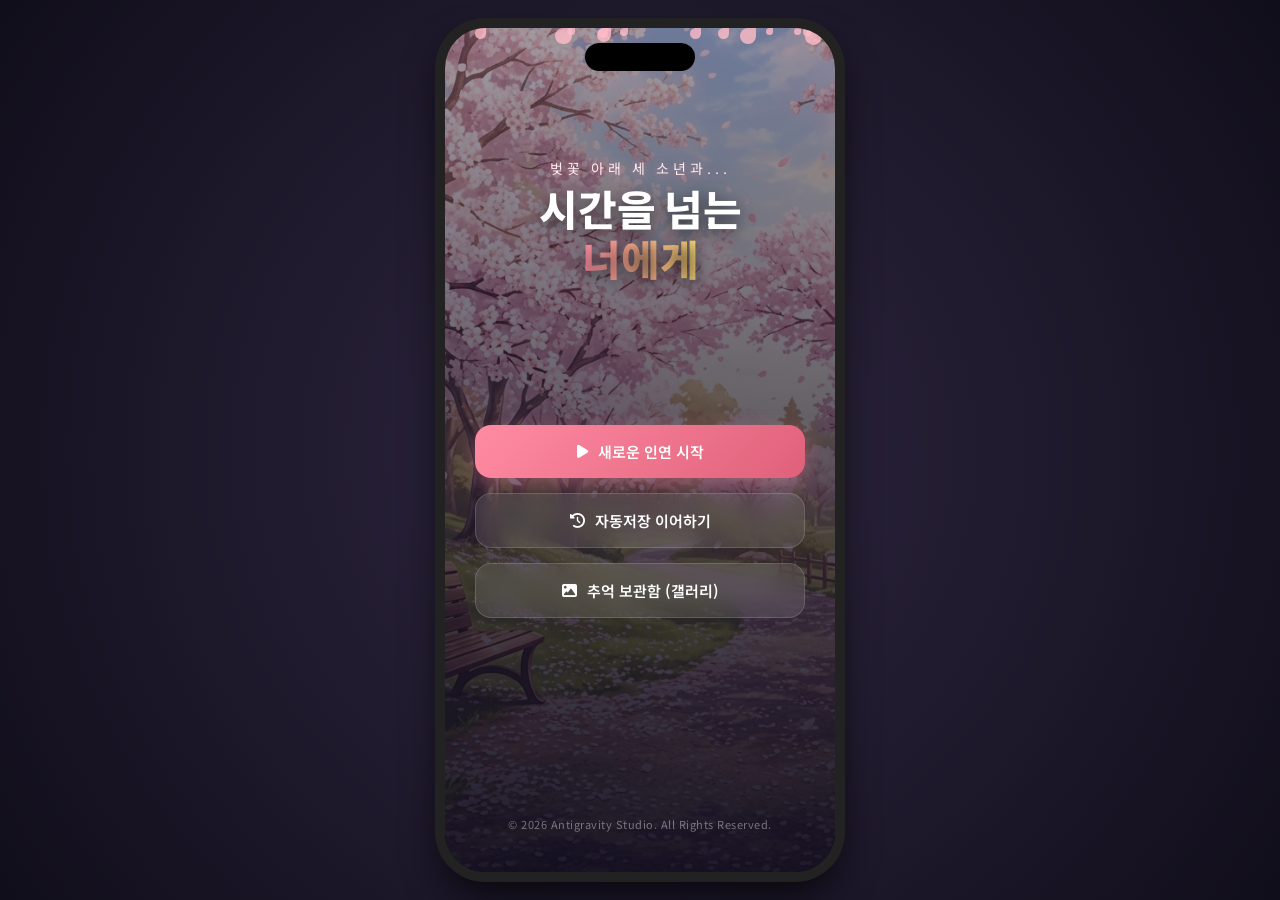
==== commit f2a647b5: "Fix player name input & dialogue progress bugs, add Jiho blush & sad expressions with dynamic render" ====
--- a/otome-game/index.html
+++ b/otome-game/index.html
@@ -55,6 +55,26 @@
           <div class="title-footer">
             <p>© 2026 Antigravity Studio. All Rights Reserved.</p>
           </div>
+        </div>
+      </section>
+
+      <!-- ============================================== -->
+      <!-- 1.5 NAME INPUT SCREEN                          -->
+      <!-- ============================================== -->
+      <section id="name-input-screen" class="game-screen">
+        <div class="name-input-bg"></div>
+        <div class="name-input-content">
+          <div class="name-input-logo">
+            <span class="logo-sub">벚꽃 아래 나를 불러줄 이름은...</span>
+            <h1 class="logo-main">이름을 입력하세요</h1>
+          </div>
+          
+          <div class="name-input-box-wrapper">
+            <input type="text" id="input-player-name" placeholder="이름을 입력하세요 (최대 6자)" maxlength="6">
+            <button id="btn-submit-name" class="menu-btn primary"><i class="fa-solid fa-check"></i> 결정</button>
+          </div>
+          
+          <p class="name-input-hint">입력하지 않으면 기본 이름인 '은하'로 진행됩니다.</p>
         </div>
       </section>
 
@@ -488,6 +508,31 @@
       </section>
 
       <!-- ============================================== -->
+      <!-- 4. EPISODE CLEAR SCREEN                        -->
+      <!-- ============================================== -->
+      <section id="episode-clear-screen" class="game-screen">
+        <div class="clear-screen-container">
+          <div class="clear-badge">
+            <span class="clear-badge-text">EPISODE CLEARED</span>
+          </div>
+          <h2 id="clear-episode-title" class="clear-title">제 1화: 시간을 넘어서 - 만남</h2>
+          <div class="clear-decoration">
+            <div class="clear-line"></div>
+            <i class="fa-solid fa-heart clear-heart"></i>
+            <div class="clear-line"></div>
+          </div>
+          <div class="clear-stats-summary">
+            <p class="clear-subtitle">성공적으로 이야기를 완료했습니다.</p>
+            <p class="clear-save-notice"><i class="fa-solid fa-circle-check"></i> 진행 상황이 자동으로 저장되었습니다.</p>
+          </div>
+          <div class="clear-tap-prompt">
+            <span>화면을 터치하여 대기화면으로 이동</span>
+            <i class="fa-solid fa-chevron-right prompt-arrow animate-arrow"></i>
+          </div>
+        </div>
+      </section>
+
+      <!-- ============================================== -->
       <!-- 5. IN-GAME MENU MODAL OVERLAYS                 -->
       <!-- ============================================== -->
       
--- a/otome-game/style.css
+++ b/otome-game/style.css
@@ -388,6 +388,14 @@
   background-image: url('assets/bg_park.png');
 }
 
+.bg-music_room {
+  background-image: url('assets/bg_music_room.png');
+}
+
+.bg-library {
+  background-image: url('assets/bg_library.png');
+}
+
 /* HUD / Quick Buttons */
 .game-hud {
   position: absolute;
@@ -511,8 +519,8 @@
   height: 100%;
   object-fit: contain;
   filter: drop-shadow(0 10px 20px rgba(0, 0, 0, 0.4));
-  transition: transform 0.4s cubic-bezier(0.175, 0.885, 0.32, 1.1), opacity 0.4s ease;
-  transform: translateY(200px);
+  transition: transform 0.8s ease-in-out, filter 0.8s ease-in-out, opacity 0.6s ease;
+  transform: translateY(120px);
   /* adjust transition start position */
   opacity: 0;
 }
@@ -2379,4 +2387,331 @@
 
 .btn-buy-gift:active {
   transform: scale(0.95);
+}
+
+/* ==========================================================================
+   EPISODE CLEAR SCREEN
+   ========================================================================== */
+#episode-clear-screen {
+  background: radial-gradient(circle at center, rgba(30, 20, 35, 0.9) 0%, rgba(10, 8, 12, 0.98) 100%);
+  display: none;
+  justify-content: center;
+  align-items: center;
+  z-index: 95; /* Sit on top of typical scenes but below transition overlays */
+  cursor: pointer;
+}
+
+#episode-clear-screen.active {
+  display: flex;
+}
+
+.clear-screen-container {
+  display: flex;
+  flex-direction: column;
+  align-items: center;
+  justify-content: center;
+  text-align: center;
+  padding: 40px;
+  width: 90%;
+  max-width: 500px;
+  background: rgba(255, 255, 255, 0.03);
+  backdrop-filter: blur(16px);
+  -webkit-backdrop-filter: blur(16px);
+  border: 1px solid rgba(255, 255, 255, 0.08);
+  border-radius: 30px;
+  box-shadow: 0 20px 50px rgba(0, 0, 0, 0.5), inset 0 0 20px rgba(255, 255, 255, 0.02);
+  animation: clear-container-in 1s cubic-bezier(0.16, 1, 0.3, 1) forwards;
+}
+
+.clear-badge {
+  background: linear-gradient(90deg, rgba(255, 140, 163, 0.15) 0%, rgba(200, 100, 255, 0.15) 100%);
+  border: 1px solid rgba(255, 140, 163, 0.4);
+  padding: 6px 16px;
+  border-radius: 30px;
+  margin-bottom: 24px;
+  box-shadow: 0 0 15px rgba(255, 140, 163, 0.2);
+  animation: clear-badge-pulse 2s infinite alternate;
+}
+
+.clear-badge-text {
+  font-family: var(--font-ui);
+  font-size: 13px;
+  font-weight: 800;
+  letter-spacing: 2px;
+  color: #ff9ebb;
+  text-shadow: 0 0 8px rgba(255, 158, 187, 0.6);
+}
+
+.clear-title {
+  font-family: var(--font-title);
+  font-size: 26px;
+  font-weight: 800;
+  color: white;
+  margin-bottom: 20px;
+  text-shadow: 0 2px 10px rgba(0, 0, 0, 0.3);
+  line-height: 1.4;
+  word-break: keep-all;
+}
+
+.clear-decoration {
+  display: flex;
+  align-items: center;
+  justify-content: center;
+  gap: 15px;
+  width: 100%;
+  margin-bottom: 24px;
+}
+
+.clear-line {
+  height: 1px;
+  width: 60px;
+  background: linear-gradient(90deg, transparent, rgba(255, 140, 163, 0.5), transparent);
+}
+
+.clear-heart {
+  color: var(--primary-pink);
+  font-size: 16px;
+  filter: drop-shadow(0 0 8px rgba(255, 140, 163, 0.6));
+  animation: heart-beat 1.5s infinite ease-in-out;
+}
+
+.clear-stats-summary {
+  margin-bottom: 40px;
+}
+
+.clear-subtitle {
+  font-family: var(--font-ui);
+  font-size: 15px;
+  color: var(--text-light);
+  margin-bottom: 8px;
+  font-weight: 500;
+}
+
+.clear-save-notice {
+  font-family: var(--font-ui);
+  font-size: 12px;
+  color: #a4b3d6;
+  opacity: 0.85;
+}
+
+.clear-save-notice i {
+  color: #7ef5c1;
+  margin-right: 4px;
+}
+
+.clear-tap-prompt {
+  font-family: var(--font-ui);
+  font-size: 13px;
+  font-weight: 600;
+  color: var(--text-muted);
+  display: flex;
+  align-items: center;
+  gap: 8px;
+  opacity: 0.7;
+  animation: tap-prompt-fade 1.8s infinite ease-in-out;
+}
+
+.animate-arrow {
+  animation: arrow-bounce-right 1s infinite alternate;
+}
+
+/* Animations */
+@keyframes clear-container-in {
+  0% {
+    opacity: 0;
+    transform: scale(0.92) translateY(20px);
+  }
+  100% {
+    opacity: 1;
+    transform: scale(1) translateY(0);
+  }
+}
+
+@keyframes clear-badge-pulse {
+  0% {
+    border-color: rgba(255, 140, 163, 0.3);
+    box-shadow: 0 0 10px rgba(255, 140, 163, 0.1);
+  }
+  100% {
+    border-color: rgba(255, 140, 163, 0.6);
+    box-shadow: 0 0 20px rgba(255, 140, 163, 0.35);
+  }
+}
+
+@keyframes heart-beat {
+  0%, 100% { transform: scale(1); }
+  50% { transform: scale(1.2); }
+}
+
+@keyframes tap-prompt-fade {
+  0%, 100% { opacity: 0.4; }
+  50% { opacity: 0.95; }
+}
+
+@keyframes arrow-bounce-right {
+  0% { transform: translateX(0); }
+  100% { transform: translateX(5px); }
+}
+
+/* ==========================================================================
+   NAME INPUT SCREEN
+   ========================================================================== */
+#name-input-screen {
+  display: none;
+  justify-content: center;
+  align-items: center;
+  z-index: 15;
+}
+
+#name-input-screen.active {
+  display: flex;
+}
+
+.name-input-bg {
+  position: absolute;
+  width: 100%;
+  height: 100%;
+  background-image: linear-gradient(to bottom, rgba(30, 20, 45, 0.55), rgba(15, 12, 28, 0.98)), url('assets/bg_park.png');
+  background-size: cover;
+  background-position: center;
+  filter: saturate(1.1) blur(4px);
+  transform: scale(1.05);
+}
+
+.name-input-content {
+  position: relative;
+  z-index: 12;
+  height: 100%;
+  display: flex;
+  flex-direction: column;
+  justify-content: center;
+  align-items: center;
+  padding: 40px 30px;
+  text-align: center;
+}
+
+.name-input-logo {
+  margin-bottom: 40px;
+  animation: fadeInUp 1s ease-out forwards;
+}
+
+.name-input-box-wrapper {
+  display: flex;
+  flex-direction: column;
+  align-items: center;
+  gap: 20px;
+  width: 100%;
+  max-width: 320px;
+  animation: fadeInUp 1.2s ease-out forwards;
+}
+
+#input-player-name {
+  width: 100%;
+  padding: 14px 20px;
+  font-family: var(--font-ui);
+  font-size: 16px;
+  font-weight: 700;
+  color: white;
+  background: rgba(255, 255, 255, 0.08);
+  border: 2px solid rgba(255, 255, 255, 0.15);
+  border-radius: 15px;
+  text-align: center;
+  outline: none;
+  box-shadow: 0 4px 15px rgba(0, 0, 0, 0.2);
+  transition: var(--transition-smooth);
+}
+
+#input-player-name:focus {
+  background: rgba(255, 255, 255, 0.12);
+  border-color: var(--primary-pink);
+  box-shadow: 0 0 15px rgba(255, 140, 163, 0.4);
+}
+
+#input-player-name::placeholder {
+  color: rgba(255, 255, 255, 0.4);
+  font-weight: 500;
+}
+
+.name-input-hint {
+  font-family: var(--font-ui);
+  font-size: 12px;
+  color: var(--text-muted);
+  margin-top: 20px;
+  opacity: 0.8;
+  animation: fadeInUp 1.3s ease-out forwards;
+}
+
+/* ==========================================================================
+   CHARACTER DYNAMIC EXPRESSIONS & MICRO-ANIMATIONS
+   ========================================================================== */
+.char-sprite.speaking.expr-normal {
+  filter: drop-shadow(0 8px 16px rgba(0, 0, 0, 0.25));
+  transform: translateY(0);
+  animation: spriteIdleBreath 6s ease-in-out infinite alternate;
+}
+
+.char-sprite.speaking.expr-smile {
+  filter: drop-shadow(0 8px 18px rgba(255, 215, 121, 0.12)) brightness(1.02) saturate(1.05);
+  animation: spriteSmileFloat 5.5s ease-in-out infinite alternate;
+}
+
+.char-sprite.speaking.expr-blush {
+  filter: drop-shadow(0 8px 18px rgba(255, 140, 163, 0.22)) brightness(1.01) saturate(1.03);
+  animation: spriteBlushFlutter 5s ease-in-out infinite alternate;
+}
+
+.char-sprite.speaking.expr-annoyed {
+  filter: drop-shadow(0 8px 18px rgba(157, 141, 242, 0.12)) brightness(0.98) saturate(0.98);
+  animation: spriteAnnoyedJitter 6s ease-in-out infinite alternate;
+}
+
+.char-sprite.speaking.expr-sad {
+  filter: drop-shadow(0 8px 16px rgba(0, 0, 0, 0.35)) grayscale(0.15) brightness(0.96);
+  animation: spriteSadSway 6s ease-in-out infinite alternate;
+}
+
+/* Micro-animation Keyframes (Extremely Faint & Gentle) */
+@keyframes spriteIdleBreath {
+  0% {
+    transform: translateY(0);
+  }
+  100% {
+    transform: translateY(-1px);
+  }
+}
+
+@keyframes spriteSmileFloat {
+  0% {
+    transform: translateY(0);
+  }
+  100% {
+    transform: translateY(-1.5px);
+  }
+}
+
+@keyframes spriteBlushFlutter {
+  0% {
+    transform: translateY(0.5px);
+  }
+  100% {
+    transform: translateY(2px);
+  }
+}
+
+@keyframes spriteAnnoyedJitter {
+  0% {
+    transform: translateY(-0.5px);
+  }
+  100% {
+    transform: translateY(-1.5px);
+  }
+}
+
+@keyframes spriteSadSway {
+  0% {
+    transform: translateY(1px);
+  }
+  100% {
+    transform: translateY(2.5px);
+  }
 }
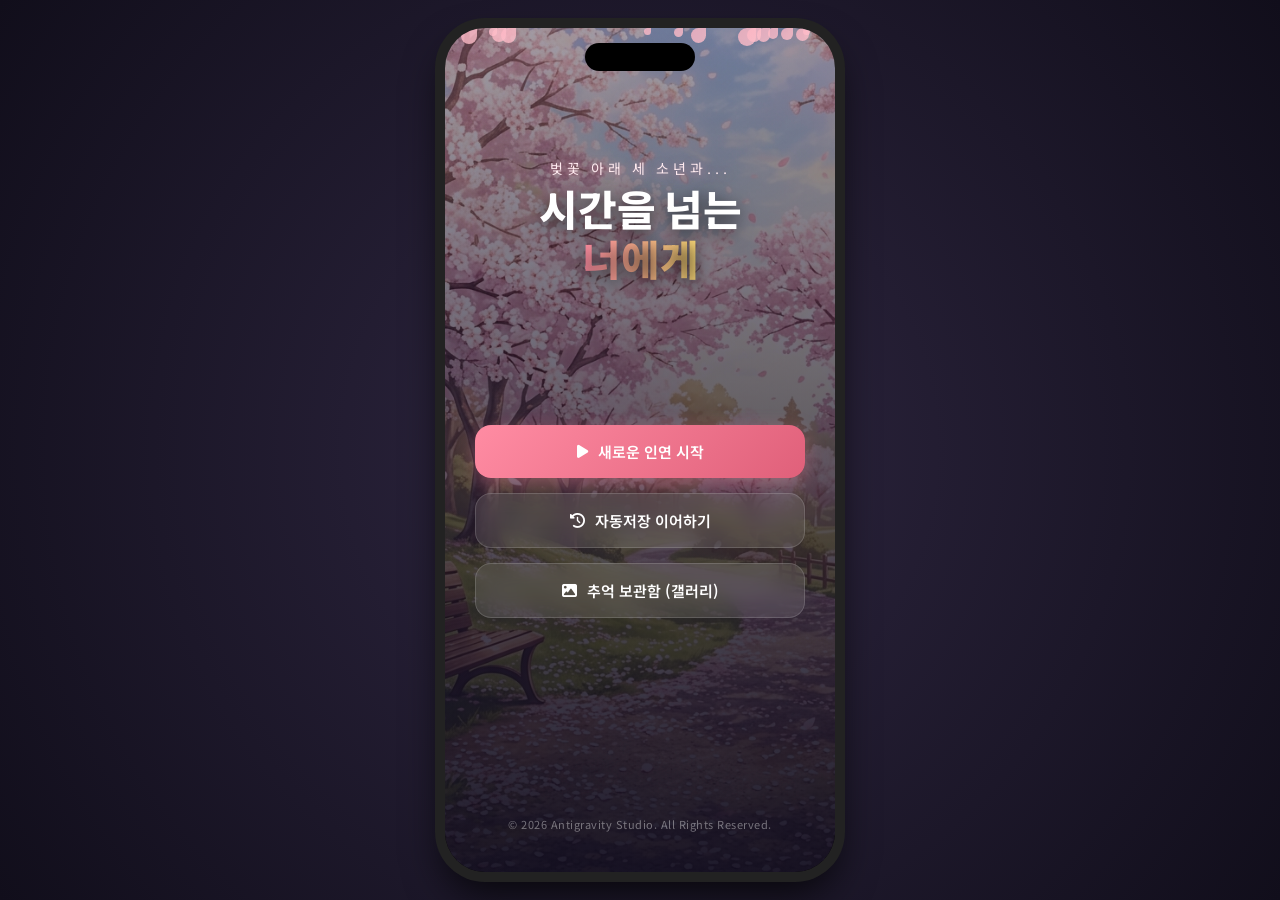
==== commit a21e5e35: "feat: SD 캐릭터 알바 애니메이션 모달, 캐릭터 표정/의상 이미지 추가, UI 개선" ====
--- a/otome-game/index.html
+++ b/otome-game/index.html
@@ -7,7 +7,7 @@
   <!-- Google Fonts: Gowun Batang for story, Noto Sans KR for UI -->
   <link rel="preconnect" href="https://fonts.googleapis.com">
   <link rel="preconnect" href="https://fonts.gstatic.com" crossorigin>
-  <link href="https://fonts.googleapis.com/css2?family=Gowun+Batang:wght@400;700&family=Noto+Sans+KR:wght@300;400;500;700&family=Outfit:wght@400;600;800&display=swap" rel="stylesheet">
+  <link href="https://fonts.googleapis.com/css2?family=Gowun+Batang:wght@400;700&family=Nanum+Pen+Script&family=Noto+Sans+KR:wght@300;400;500;700&family=Outfit:wght@400;600;800&display=swap" rel="stylesheet">
   <!-- FontAwesome for icons -->
   <link rel="stylesheet" href="https://cdnjs.cloudflare.com/ajax/libs/font-awesome/6.4.0/css/all.min.css">
   <link rel="stylesheet" href="style.css?v=27">
@@ -135,6 +135,7 @@
                 <div class="sprite-wrapper">
                   <div class="lobby-char-container">
                     <img id="lobby-char-sprite" class="lobby-char-sprite active" src="assets/jiho.png" alt="남주인공 스탠딩">
+                    <img id="lobby-costume-overlay" class="costume-overlay-layer lobby-char-sprite active" src="" alt="의상 오버레이" style="display: none;">
                     <!-- Live Accessory Decoration Overlay Layers -->
                     <div id="lobby-decor-glasses" class="decor-layer decor-glasses"></div>
                     <div id="lobby-decor-ears" class="decor-layer decor-ears"></div>
@@ -167,44 +168,48 @@
             
             <!-- Character Preview Area inside Closet -->
             <div class="closet-preview-container">
+              <button id="btn-closet-prev" class="closet-arrow-btn left" aria-label="이전 남주인공"><i class="fa-solid fa-chevron-left"></i></button>
               <div class="closet-sprite-wrapper">
                 <div class="closet-char-container">
                   <img id="closet-char-sprite" class="closet-char-sprite" src="assets/jiho.png" alt="남주인공 스탠딩">
+                  <img id="closet-costume-overlay" class="costume-overlay-layer closet-char-sprite" src="" alt="의상 오버레이" style="display: none;">
+                  <!-- Legacy overlay layers kept hidden for backward compatibility -->
                   <div id="closet-decor-glasses" class="decor-layer decor-glasses"></div>
                   <div id="closet-decor-ears" class="decor-layer decor-ears"></div>
                   <div id="closet-decor-scarf" class="decor-layer decor-scarf"></div>
                 </div>
               </div>
+              <button id="btn-closet-next" class="closet-arrow-btn right" aria-label="다음 남주인공"><i class="fa-solid fa-chevron-right"></i></button>
               <div class="closet-preview-name">
                 <span id="closet-char-name">한지호</span>
               </div>
             </div>
             
-            <!-- Accessories items list -->
+            <!-- Costumes items list -->
             <div class="closet-items-grid">
-              <div class="closet-item" data-item="glasses">
-                <div class="item-icon-wrapper"><i class="fa-solid fa-glasses"></i></div>
+              <div class="closet-item" data-item="uniform">
+                <div class="item-icon-wrapper"><i class="fa-solid fa-graduation-cap"></i></div>
                 <div class="item-details">
-                  <span class="item-name">스마트 안경</span>
-                  <span class="item-price">100 P</span>
-                </div>
-                <button class="btn-item-action" data-item="glasses">구매하기</button>
-              </div>
-              <div class="closet-item" data-item="ears">
-                <div class="item-icon-wrapper"><i class="fa-solid fa-cat"></i></div>
+                  <span class="item-name">기본 교복 의상</span>
+                  <span class="item-price">기본 제공</span>
+                </div>
+                <button class="btn-item-action" data-item="uniform">착용중</button>
+              </div>
+              <div class="closet-item" data-item="casual">
+                <div class="item-icon-wrapper"><i class="fa-solid fa-shirt"></i></div>
                 <div class="item-details">
-                  <span class="item-name">귀여운 고양이 귀</span>
-                  <span class="item-price">200 P</span>
-                </div>
-                <button class="btn-item-action" data-item="ears">구매하기</button>
-              </div>
-              <div class="closet-item" data-item="scarf">
-                <div class="item-icon-wrapper"><i class="fa-solid fa-ribbon"></i></div>
+                  <span class="item-name">캐주얼 사복 의상</span>
+                  <span class="item-price">300 P</span>
+                </div>
+                <button class="btn-item-action" data-item="casual">구매하기</button>
+              </div>
+              <div class="closet-item" data-item="date">
+                <div class="item-icon-wrapper"><i class="fa-solid fa-heart"></i></div>
                 <div class="item-details">
-                  <span class="item-name">붉은 목도리</span>
-                  <span class="item-price">300 P</span>
-                </div>
-                <button class="btn-item-action" data-item="scarf">구매하기</button>
+                  <span class="item-name">데이트 복장</span>
+                  <span class="item-price">500 P</span>
+                </div>
+                <button class="btn-item-action" data-item="date">구매하기</button>
               </div>
             </div>
           </div>
@@ -221,7 +226,7 @@
                 <div class="job-icon"><i class="fa-solid fa-mug-hot"></i></div>
                 <div class="job-info">
                   <span class="job-title">베이커리 카페 알바</span>
-                  <span class="job-reward">+30 P (소요시간 5초)</span>
+                  <span class="job-reward">+30 P <span class="job-time">(소요시간 5초)</span></span>
                   <div class="job-progress-bar"><div id="progress-job-cafe" class="fill"></div></div>
                 </div>
                 <button class="btn-start-job" data-job="cafe">알바시작</button>
@@ -231,7 +236,7 @@
                 <div class="job-icon"><i class="fa-solid fa-book"></i></div>
                 <div class="job-info">
                   <span class="job-title">도서실 서적 정리</span>
-                  <span class="job-reward">+80 P (소요시간 10초)</span>
+                  <span class="job-reward">+80 P <span class="job-time">(소요시간 10초)</span></span>
                   <div class="job-progress-bar"><div id="progress-job-library" class="fill"></div></div>
                 </div>
                 <button class="btn-start-job" data-job="library">알바시작</button>
@@ -241,7 +246,7 @@
                 <div class="job-icon"><i class="fa-solid fa-wand-magic-sparkles"></i></div>
                 <div class="job-info">
                   <span class="job-title">꽃집 카운터 보조</span>
-                  <span class="job-reward">+150 P (소요시간 15초)</span>
+                  <span class="job-reward">+150 P <span class="job-time">(소요시간 15초)</span></span>
                   <div class="job-progress-bar"><div id="progress-job-flower" class="fill"></div></div>
                 </div>
                 <button class="btn-start-job" data-job="flower">알바시작</button>
@@ -272,6 +277,7 @@
                 <!-- Clickable touch zone over character -->
                 <div id="room-touch-zone" class="room-touch-zone"></div>
                 <img id="room-char-sprite" class="room-char-sprite" src="assets/jiho.png" alt="초대된 남주인공">
+                <img id="room-costume-overlay" class="costume-overlay-layer room-char-sprite" src="" alt="의상 오버레이" style="display: none;">
               </div>
               
               <!-- Personal Room dialogue display -->
@@ -462,6 +468,7 @@
           <!-- Character Sprites (3 Boys with Accessory overlays) -->
           <div id="wrapper-sprite-jiho" class="char-sprite-wrapper">
             <img id="char-sprite-jiho" class="char-sprite" src="assets/jiho.png" alt="한지호">
+            <img id="game-costume-jiho" class="costume-overlay-layer char-sprite" src="" alt="의상 오버레이" style="display: none;">
             <div id="game-decor-jiho-glasses" class="decor-layer decor-glasses"></div>
             <div id="game-decor-jiho-ears" class="decor-layer decor-ears"></div>
             <div id="game-decor-jiho-scarf" class="decor-layer decor-scarf"></div>
@@ -469,6 +476,7 @@
           
           <div id="wrapper-sprite-sunwoo" class="char-sprite-wrapper">
             <img id="char-sprite-sunwoo" class="char-sprite" src="assets/sunwoo.png" alt="서선우">
+            <img id="game-costume-sunwoo" class="costume-overlay-layer char-sprite" src="" alt="의상 오버레이" style="display: none;">
             <div id="game-decor-sunwoo-glasses" class="decor-layer decor-glasses"></div>
             <div id="game-decor-sunwoo-ears" class="decor-layer decor-ears"></div>
             <div id="game-decor-sunwoo-scarf" class="decor-layer decor-scarf"></div>
@@ -476,6 +484,7 @@
           
           <div id="wrapper-sprite-doyun" class="char-sprite-wrapper">
             <img id="char-sprite-doyun" class="char-sprite" src="assets/doyun.png" alt="강도윤">
+            <img id="game-costume-doyun" class="costume-overlay-layer char-sprite" src="" alt="의상 오버레이" style="display: none;">
             <div id="game-decor-doyun-glasses" class="decor-layer decor-glasses"></div>
             <div id="game-decor-doyun-ears" class="decor-layer decor-ears"></div>
             <div id="game-decor-doyun-scarf" class="decor-layer decor-scarf"></div>
@@ -549,6 +558,17 @@
           <div class="autosave-notice">
             <i class="fa-solid fa-circle-check"></i> 이 게임은 <strong>에피소드 완료 시 자동 저장</strong>됩니다. 진행 도중 나갈 경우 해당 에피소드의 처음부터 시작됩니다.
           </div>
+          
+          <!-- Font Selection Settings -->
+          <div class="settings-group">
+            <span class="settings-label"><i class="fa-solid fa-font"></i> 대화창 글자체 설정</span>
+            <div class="font-selector">
+              <button class="font-opt-btn" data-font="gowun-batang">고운 바탕</button>
+              <button class="font-opt-btn" data-font="nanum-pen">나눔손글씨 펜</button>
+              <button class="font-opt-btn active" data-font="noto-sans">노토 산스</button>
+            </div>
+          </div>
+
           <button id="btn-menu-log" class="modal-nav-btn"><i class="fa-solid fa-book-open"></i> 지난 대화 (Log)</button>
           <button id="btn-menu-restart" class="modal-nav-btn warning"><i class="fa-solid fa-arrows-rotate"></i> 이번 에피소드 처음부터</button>
           <button id="btn-menu-lobby" class="modal-nav-btn danger"><i class="fa-solid fa-couch"></i> 대기화면으로 (Lobby)</button>
@@ -577,9 +597,64 @@
         </div>
       </div>
 
+      <!-- Part-Time Job SD Character Animation Modal -->
+      <div id="modal-job-animation" class="job-anim-modal">
+        <div class="job-anim-card">
+          <!-- Top Header -->
+          <div class="job-anim-header">
+            <div class="job-anim-title-group">
+              <i id="job-anim-icon" class="fa-solid fa-mug-hot"></i>
+              <span id="job-anim-title">베이커리 카페 알바</span>
+            </div>
+            <span id="job-anim-timer" class="job-anim-timer">00:05</span>
+          </div>
+
+          <!-- Stage Viewport -->
+          <div id="job-anim-stage" class="job-anim-stage theme-cafe">
+            <!-- Decorative Sparks & Petals -->
+            <div class="job-sparkles">
+              <i class="fa-solid fa-sparkle spark1"></i>
+              <i class="fa-solid fa-heart spark2"></i>
+              <i class="fa-solid fa-star spark3"></i>
+            </div>
+
+            <!-- Mini Job Counter / Work Station Background Prop -->
+            <div class="job-prop-counter"></div>
+
+            <!-- Genuine Animated SD Chibi Character Sprite Container -->
+            <div id="job-chibi-container" class="job-chibi-anim-box">
+              <img id="job-chibi-img" class="job-chibi-sprite" src="assets/sd_sunwoo.png" alt="SD Chibi 캐릭터">
+            </div>
+          </div>
+
+          <!-- Footer Info & Progress -->
+          <div class="job-anim-footer">
+            <div id="job-anim-status-text" class="job-anim-status-text">
+              "달콤한 초코 라떼와 갓 구운 빵 만드는 중... ☕"
+            </div>
+            <div class="job-anim-progress-track">
+              <div id="job-anim-progress-fill" class="fill"></div>
+            </div>
+          </div>
+
+          <!-- Completion Popup Overlay (Inside Modal) -->
+          <div id="job-anim-complete-overlay" class="job-anim-complete-overlay">
+            <div class="complete-content">
+              <i class="fa-solid fa-circle-check check-icon"></i>
+              <h3>아르바이트 완료!</h3>
+              <div class="reward-badge">
+                <i class="fa-solid fa-coins gold-coin"></i>
+                <span id="job-anim-reward-val">+30 P</span>
+              </div>
+              <p>수고하셨습니다! 포인트가 지급되었습니다.</p>
+            </div>
+          </div>
+        </div>
+      </div>
+
     </div>
   </div>
 
-  <script type="module" src="script.js?v=7"></script>
+  <script type="module" src="script.js?v=8"></script>
 </body>
 </html>
--- a/otome-game/style.css
+++ b/otome-game/style.css
@@ -3,7 +3,7 @@
    ========================================================================== */
 :root {
   --font-title: 'Outfit', 'Noto Sans KR', sans-serif;
-  --font-story: 'Gowun Batang', serif;
+  --font-story: 'Noto Sans KR', sans-serif;
   --font-ui: 'Noto Sans KR', sans-serif;
 
   /* Theme Colors */
@@ -26,6 +26,19 @@
   --radius-lg: 24px;
   --shadow-main: 0 8px 32px 0 rgba(0, 0, 0, 0.37);
   --transition-smooth: all 0.3s cubic-bezier(0.25, 0.8, 0.25, 1);
+}
+
+/* Dynamic Dialog Fonts */
+body.font-gowun-batang {
+  --font-story: 'Gowun Batang', serif;
+}
+
+body.font-nanum-pen {
+  --font-story: 'Nanum Pen Script', cursive;
+}
+
+body.font-noto-sans {
+  --font-story: 'Noto Sans KR', sans-serif;
 }
 
 /* Reset */
@@ -828,6 +841,59 @@
   border-color: #d9534f;
 }
 
+/* Font Settings UI */
+.settings-group {
+  background: rgba(255, 255, 255, 0.03);
+  border: 1px solid rgba(255, 255, 255, 0.06);
+  padding: 16px;
+  border-radius: var(--radius-md);
+  display: flex;
+  flex-direction: column;
+  gap: 12px;
+  margin-bottom: 8px;
+}
+
+.settings-label {
+  font-family: var(--font-ui);
+  font-size: 13px;
+  font-weight: 700;
+  color: var(--primary-pink);
+  display: flex;
+  align-items: center;
+  gap: 8px;
+}
+
+.font-selector {
+  display: flex;
+  gap: 8px;
+}
+
+.font-opt-btn {
+  flex: 1;
+  font-family: var(--font-ui);
+  font-size: 12px;
+  font-weight: 600;
+  color: var(--text-muted);
+  background: rgba(255, 255, 255, 0.05);
+  border: 1px solid rgba(255, 255, 255, 0.08);
+  padding: 10px 6px;
+  border-radius: var(--radius-sm);
+  cursor: pointer;
+  transition: var(--transition-smooth);
+  text-align: center;
+}
+
+.font-opt-btn:active {
+  transform: scale(0.96);
+}
+
+.font-opt-btn.active {
+  color: white;
+  background: linear-gradient(135deg, var(--primary-pink) 0%, var(--primary-pink-dark) 100%);
+  border-color: var(--primary-pink);
+  box-shadow: 0 4px 12px rgba(255, 140, 163, 0.25);
+}
+
 /* Save Load Slots Layout */
 .save-slots-grid {
   display: flex;
@@ -1377,6 +1443,13 @@
   top: 19.0% !important;
 }
 
+/* Sunwoo specific lobby scale adjustment */
+.sprite-wrapper.active-sunwoo .lobby-char-container {
+  transform: translateX(-50%) translateY(-75px) scale(0.91);
+  transform-origin: bottom center;
+  top: -10px;
+}
+
 .sprite-wrapper.active-doyun .decor-glasses {
   top: 10.2% !important;
 }
@@ -1397,19 +1470,19 @@
 /* Speech Bubble in Lobby */
 .lobby-talk-bubble {
   position: absolute;
-  bottom: 130px;
+  bottom: 92px;
   left: 20px;
   width: calc(100% - 40px);
   background: rgba(21, 20, 40, 0.8);
   border: 1px solid var(--glass-border);
   border-radius: var(--radius-md);
-  padding: 14px 18px;
+  padding: 18px 22px;
   box-shadow: var(--shadow-main);
   backdrop-filter: blur(10px);
   z-index: 85;
   display: flex;
   flex-direction: column;
-  gap: 4px;
+  gap: 6px;
   cursor: pointer;
   transition: transform 0.2s ease;
 }
@@ -1419,14 +1492,14 @@
 }
 
 .talk-name {
-  font-size: 13px;
+  font-size: 14px;
   font-weight: 700;
   color: var(--primary-pink);
 }
 
 .talk-text {
   font-family: var(--font-story);
-  font-size: 14px;
+  font-size: 15px;
   line-height: 1.5;
   color: white;
   word-break: keep-all;
@@ -1456,6 +1529,22 @@
   /* space between HUD and Bottom Nav */
   overflow: hidden;
   z-index: 10;
+  transition: top 0.3s ease, height 0.3s ease;
+}
+
+/* Sub-tab Active Layout (Hide Top HUD & Move Header Titles Up) */
+#lobby-screen.subtab-active .lobby-hud {
+  display: none !important;
+}
+
+#lobby-screen.subtab-active .lobby-tabs-viewport {
+  top: 0;
+  height: calc(100% - 65px);
+}
+
+#lobby-screen.subtab-active .tab-header-title {
+  padding-top: 36px;
+  padding-bottom: 14px;
 }
 
 .lobby-tab-content {
@@ -1609,17 +1698,49 @@
   overflow: hidden;
 }
 
+.closet-arrow-btn {
+  position: absolute;
+  top: 25%;
+  background: rgba(21, 20, 40, 0.6);
+  border: 1px solid var(--glass-border);
+  color: white;
+  border-radius: 50%;
+  width: 40px;
+  height: 40px;
+  display: flex;
+  justify-content: center;
+  align-items: center;
+  cursor: pointer;
+  z-index: 10;
+  backdrop-filter: blur(5px);
+  transition: var(--transition-smooth);
+}
+
+.closet-arrow-btn:active {
+  background: var(--primary-pink);
+  border-color: var(--primary-pink);
+  transform: scale(0.9);
+}
+
+.closet-arrow-btn.left {
+  left: 20px;
+}
+
+.closet-arrow-btn.right {
+  right: 20px;
+}
+
 .closet-sprite-wrapper {
   position: relative;
   width: 100%;
-  height: 55% !important;
+  height: calc(100% - 240px) !important;
   flex: none;
   overflow: hidden;
 }
 
 .closet-char-container {
   position: absolute;
-  top: -10px;
+  top: 40px;
   left: 50%;
   transform: translateX(-50%);
   width: 1476px;
@@ -1674,6 +1795,13 @@
   top: 18.0% !important;
 }
 
+/* Sunwoo specific closet scale adjustment */
+.closet-sprite-wrapper.active-sunwoo .closet-char-container {
+  transform: translateX(-50%) translateY(-75px) scale(0.91);
+  transform-origin: bottom center;
+  top: 40px;
+}
+
 .closet-sprite-wrapper.active-doyun .decor-glasses {
   top: 11.2% !important;
 }
@@ -1688,7 +1816,9 @@
 
 .closet-preview-name {
   position: absolute;
-  bottom: calc(45% + 8px);
+  bottom: 8px;
+  left: 50%;
+  transform: translateX(-50%);
   font-weight: bold;
   font-size: 13px;
   color: var(--text-muted);
@@ -1706,11 +1836,11 @@
   bottom: 0;
   left: 0;
   width: 100%;
-  height: 45%;
+  height: 240px;
   display: flex;
   flex-direction: column;
   gap: 8px;
-  padding: 15px 20px;
+  padding: 10px 20px 10px;
   overflow-y: auto;
   z-index: 10;
   background: linear-gradient(to top, rgba(21, 20, 36, 0.95) 0%, rgba(21, 20, 36, 0.65) 100%);
@@ -1818,63 +1948,160 @@
 }
 
 /* ==========================================================================
-   TAB 3: ALBA STYLING (알바)
+   TAB HEADER TITLE SYSTEM
    ========================================================================== */
+.tab-header-title {
+  padding: 16px 20px 14px;
+  background: linear-gradient(135deg, rgba(28, 25, 48, 0.92) 0%, rgba(18, 16, 32, 0.96) 100%);
+  backdrop-filter: blur(16px);
+  border-bottom: 1px solid rgba(255, 255, 255, 0.12);
+  box-shadow: 0 6px 22px rgba(0, 0, 0, 0.45);
+}
+
+.tab-header-title h3 {
+  font-family: var(--font-ui);
+  font-size: 17px;
+  font-weight: 800;
+  color: #ff9ebb;
+  display: flex;
+  align-items: center;
+  gap: 8px;
+  letter-spacing: -0.3px;
+  text-shadow: 0 2px 8px rgba(0, 0, 0, 0.7);
+}
+
+.tab-header-title h3 i {
+  color: var(--primary-pink);
+  filter: drop-shadow(0 0 8px rgba(255, 140, 163, 0.6));
+}
+
+.tab-header-title p {
+  font-family: var(--font-ui);
+  font-size: 12px;
+  font-weight: 500;
+  color: rgba(255, 255, 255, 0.9);
+  margin-top: 4px;
+  text-shadow: 0 1px 4px rgba(0, 0, 0, 0.8);
+}
+
+/* ==========================================================================
+   TAB 3: ALBA STYLING (알바) - HIGH CONTRAST LUXURY UI
+   ========================================================================== */
+#lobby-tab-job {
+  background: rgba(14, 13, 24, 0.75);
+  backdrop-filter: blur(12px);
+}
+
 .job-list {
   display: flex;
   flex-direction: column;
-  gap: 15px;
-  padding: 15px 20px;
-  height: calc(100% - 70px);
+  gap: 16px;
+  padding: 20px;
+  height: calc(100% - 75px);
   overflow-y: auto;
 }
 
 .job-card {
-  background: rgba(255, 255, 255, 0.04);
-  border: 1px solid rgba(255, 255, 255, 0.08);
-  border-radius: var(--radius-md);
-  padding: 16px;
+  background: linear-gradient(135deg, rgba(32, 28, 54, 0.95) 0%, rgba(20, 18, 36, 0.98) 100%);
+  border: 1px solid rgba(255, 255, 255, 0.16);
+  border-radius: 18px;
+  padding: 18px 20px;
   display: flex;
   align-items: center;
   gap: 16px;
+  box-shadow: 0 10px 28px rgba(0, 0, 0, 0.5), inset 0 1px 0 rgba(255, 255, 255, 0.14);
+  backdrop-filter: blur(16px);
+  transition: all 0.25s cubic-bezier(0.25, 0.8, 0.25, 1);
+  position: relative;
+  overflow: hidden;
+}
+
+.job-card::before {
+  content: '';
+  position: absolute;
+  top: 0;
+  left: 0;
+  width: 4px;
+  height: 100%;
+  background: linear-gradient(to bottom, var(--primary-pink), var(--accent-purple));
+  border-radius: 4px 0 0 4px;
+}
+
+.job-card:hover {
+  transform: translateY(-2px);
+  border-color: rgba(255, 160, 180, 0.45);
+  box-shadow: 0 14px 32px rgba(0, 0, 0, 0.6), 0 0 16px rgba(255, 140, 163, 0.25);
 }
 
 .job-icon {
-  width: 48px;
-  height: 48px;
-  border-radius: var(--radius-sm);
-  background: rgba(157, 141, 242, 0.15);
-  border: 1px solid rgba(157, 141, 242, 0.25);
+  width: 50px;
+  height: 50px;
+  border-radius: 14px;
   display: flex;
   justify-content: center;
   align-items: center;
   font-size: 22px;
-  color: var(--accent-purple);
+  flex-shrink: 0;
+  box-shadow: 0 4px 12px rgba(0, 0, 0, 0.35);
+}
+
+.job-card[data-job="cafe"] .job-icon {
+  background: linear-gradient(135deg, rgba(255, 154, 158, 0.3) 0%, rgba(250, 208, 196, 0.2) 100%);
+  border: 1px solid rgba(255, 154, 158, 0.5);
+  color: #ff9a9e;
+}
+
+.job-card[data-job="library"] .job-icon {
+  background: linear-gradient(135deg, rgba(161, 140, 209, 0.3) 0%, rgba(251, 194, 235, 0.2) 100%);
+  border: 1px solid rgba(161, 140, 209, 0.5);
+  color: #c4b5fd;
+}
+
+.job-card[data-job="flower"] .job-icon {
+  background: linear-gradient(135deg, rgba(255, 117, 140, 0.3) 0%, rgba(255, 126, 179, 0.2) 100%);
+  border: 1px solid rgba(255, 117, 140, 0.5);
+  color: #ff80ab;
 }
 
 .job-info {
   flex-grow: 1;
   display: flex;
   flex-direction: column;
-  gap: 4px;
+  gap: 5px;
 }
 
 .job-title {
+  font-family: var(--font-ui);
+  font-size: 15px;
+  font-weight: 800;
+  color: #ffffff;
+  letter-spacing: -0.3px;
+  text-shadow: 0 1px 3px rgba(0, 0, 0, 0.8);
+}
+
+.job-reward {
+  font-family: var(--font-ui);
   font-size: 13px;
-  font-weight: 700;
-  color: white;
-}
-
-.job-reward {
-  font-size: 10px;
-  color: var(--text-muted);
+  font-weight: 800;
+  color: #ffe082;
+  text-shadow: 0 1px 4px rgba(0, 0, 0, 0.9);
+  display: flex;
+  align-items: center;
+  gap: 6px;
+}
+
+.job-reward .job-time {
+  font-size: 11px;
+  font-weight: 500;
+  color: rgba(255, 255, 255, 0.8);
 }
 
 .job-progress-bar {
   width: 100%;
   height: 8px;
-  background: rgba(255, 255, 255, 0.08);
-  border-radius: 4px;
+  background: rgba(0, 0, 0, 0.45);
+  border: 1px solid rgba(255, 255, 255, 0.1);
+  border-radius: 6px;
   overflow: hidden;
   margin-top: 4px;
 }
@@ -1882,34 +2109,43 @@
 .job-progress-bar .fill {
   height: 100%;
   width: 0%;
-  background: linear-gradient(to right, var(--primary-pink), var(--primary-pink-dark));
-  border-radius: 4px;
+  background: linear-gradient(90deg, #ff80ab, #ff4081, #ffd54f);
+  box-shadow: 0 0 10px rgba(255, 64, 129, 0.6);
+  border-radius: 6px;
   transition: width 0.1s linear;
 }
 
 .btn-start-job {
   font-family: var(--font-ui);
-  font-size: 11px;
-  font-weight: 700;
-  background: linear-gradient(135deg, var(--primary-pink) 0%, var(--primary-pink-dark) 100%);
-  color: white;
-  border: none;
-  padding: 8px 14px;
-  border-radius: var(--radius-sm);
+  font-size: 12px;
+  font-weight: 800;
+  background: linear-gradient(135deg, #ff6b8b 0%, #d81b60 100%);
+  color: #ffffff;
+  border: 1px solid rgba(255, 255, 255, 0.25);
+  padding: 10px 18px;
+  border-radius: 22px;
   cursor: pointer;
-  box-shadow: 0 4px 10px rgba(255, 140, 163, 0.25);
+  box-shadow: 0 4px 14px rgba(216, 27, 96, 0.45);
   transition: var(--transition-smooth);
+  flex-shrink: 0;
+  letter-spacing: -0.2px;
 }
 
 .btn-start-job:disabled {
-  background: rgba(255, 255, 255, 0.08);
-  color: rgba(255, 255, 255, 0.3);
+  background: rgba(255, 255, 255, 0.12);
+  color: #ff80ab;
+  border-color: rgba(255, 128, 171, 0.3);
   box-shadow: none;
   cursor: not-allowed;
 }
 
+.btn-start-job:not(:disabled):hover {
+  transform: translateY(-1px) scale(1.03);
+  box-shadow: 0 6px 18px rgba(216, 27, 96, 0.55);
+}
+
 .btn-start-job:not(:disabled):active {
-  transform: scale(0.95);
+  transform: scale(0.96);
 }
 
 /* ==========================================================================
@@ -1944,8 +2180,8 @@
 }
 
 .room-view-container {
-  margin: 15px 20px;
-  height: calc(100% - 120px);
+  margin: 10px 15px 15px;
+  height: calc(100% - 150px);
   background-image: linear-gradient(to bottom, rgba(21, 20, 36, 0.2), rgba(21, 20, 36, 0.7)), url('assets/bg_classroom.png');
   background-size: cover;
   background-position: center;
@@ -1969,13 +2205,21 @@
 }
 
 .room-char-sprite {
-  height: 820px;
-  /* identical fixed size! */
+  height: 984px;
+  /* 20% larger scale! (820px -> 984px) */
   width: auto;
   object-fit: contain;
-  margin-bottom: -280px;
-  /* shift the waist to sit right above the dialogue box */
-  transition: transform 0.2s cubic-bezier(0.25, 0.8, 0.25, 1.4);
+  margin-bottom: -355px;
+  /* shift character down so full head and hair are comfortably visible */
+  opacity: 1;
+  transition: opacity 0.35s ease-in-out, transform 0.35s ease-in-out;
+  transform-origin: bottom center;
+}
+
+/* Sunwoo specific room scale adjustment */
+.room-sprite-viewport.active-sunwoo .room-char-sprite {
+  transform: translateY(-75px) scale(0.91);
+  transform-origin: bottom center;
 }
 
 .room-char-sprite.pulse-talk {
@@ -2006,15 +2250,16 @@
 
 .room-talk-bubble {
   position: absolute;
-  bottom: 15px;
-  left: 15px;
-  width: calc(100% - 30px);
-  background: rgba(21, 20, 36, 0.85);
+  bottom: 12px;
+  left: 12px;
+  width: calc(100% - 24px);
+  background: rgba(21, 20, 36, 0.94);
   border: 1px solid var(--glass-border);
   border-radius: var(--radius-md);
   padding: 12px 16px;
-  backdrop-filter: blur(8px);
-  z-index: 20;
+  backdrop-filter: blur(10px);
+  box-shadow: 0 4px 16px rgba(0, 0, 0, 0.6);
+  z-index: 25;
 }
 
 .room-talk-bubble span {
@@ -2068,6 +2313,12 @@
   justify-content: center;
   align-items: flex-end;
   pointer-events: none;
+}
+
+/* Sunwoo specific gameplay scale adjustment */
+.char-sprite-wrapper.active-sunwoo {
+  transform: translateY(-75px) scale(0.91);
+  transform-origin: bottom center;
 }
 
 .decor-layer {
@@ -2397,7 +2648,8 @@
   display: none;
   justify-content: center;
   align-items: center;
-  z-index: 95; /* Sit on top of typical scenes but below transition overlays */
+  z-index: 95;
+  /* Sit on top of typical scenes but below transition overlays */
   cursor: pointer;
 }
 
@@ -2521,6 +2773,7 @@
     opacity: 0;
     transform: scale(0.92) translateY(20px);
   }
+
   100% {
     opacity: 1;
     transform: scale(1) translateY(0);
@@ -2532,6 +2785,7 @@
     border-color: rgba(255, 140, 163, 0.3);
     box-shadow: 0 0 10px rgba(255, 140, 163, 0.1);
   }
+
   100% {
     border-color: rgba(255, 140, 163, 0.6);
     box-shadow: 0 0 20px rgba(255, 140, 163, 0.35);
@@ -2539,18 +2793,37 @@
 }
 
 @keyframes heart-beat {
-  0%, 100% { transform: scale(1); }
-  50% { transform: scale(1.2); }
+
+  0%,
+  100% {
+    transform: scale(1);
+  }
+
+  50% {
+    transform: scale(1.2);
+  }
 }
 
 @keyframes tap-prompt-fade {
-  0%, 100% { opacity: 0.4; }
-  50% { opacity: 0.95; }
+
+  0%,
+  100% {
+    opacity: 0.4;
+  }
+
+  50% {
+    opacity: 0.95;
+  }
 }
 
 @keyframes arrow-bounce-right {
-  0% { transform: translateX(0); }
-  100% { transform: translateX(5px); }
+  0% {
+    transform: translateX(0);
+  }
+
+  100% {
+    transform: translateX(5px);
+  }
 }
 
 /* ==========================================================================
@@ -2675,6 +2948,7 @@
   0% {
     transform: translateY(0);
   }
+
   100% {
     transform: translateY(-1px);
   }
@@ -2684,6 +2958,7 @@
   0% {
     transform: translateY(0);
   }
+
   100% {
     transform: translateY(-1.5px);
   }
@@ -2693,6 +2968,7 @@
   0% {
     transform: translateY(0.5px);
   }
+
   100% {
     transform: translateY(2px);
   }
@@ -2702,6 +2978,7 @@
   0% {
     transform: translateY(-0.5px);
   }
+
   100% {
     transform: translateY(-1.5px);
   }
@@ -2711,7 +2988,340 @@
   0% {
     transform: translateY(1px);
   }
+
   100% {
     transform: translateY(2.5px);
   }
+}
+
+/* Costume Layer Overlay (Disabled in favor of direct sprite src switching) */
+.costume-overlay-layer {
+  display: none !important;
+}
+
+/* ==========================================================================
+   PART-TIME JOB SD CHARACTER ANIMATION MODAL & STYLING
+   ========================================================================== */
+.job-anim-modal {
+  position: absolute;
+  top: 0;
+  left: 0;
+  width: 100%;
+  height: 100%;
+  background: rgba(14, 13, 24, 0.85);
+  backdrop-filter: blur(14px);
+  z-index: 150;
+  display: flex;
+  justify-content: center;
+  align-items: center;
+  padding: 20px;
+  opacity: 0;
+  pointer-events: none;
+  transition: opacity 0.3s ease;
+}
+
+.job-anim-modal.active {
+  opacity: 1;
+  pointer-events: auto;
+}
+
+.job-anim-card {
+  width: 100%;
+  max-width: 380px;
+  background: linear-gradient(135deg, rgba(32, 28, 54, 0.96) 0%, rgba(20, 18, 36, 0.98) 100%);
+  border: 1px solid rgba(255, 160, 180, 0.3);
+  border-radius: 22px;
+  box-shadow: 0 16px 40px rgba(0, 0, 0, 0.6), 0 0 24px rgba(255, 140, 163, 0.25);
+  overflow: hidden;
+  position: relative;
+  display: flex;
+  flex-direction: column;
+}
+
+.job-anim-header {
+  padding: 16px 20px;
+  background: rgba(255, 255, 255, 0.04);
+  border-bottom: 1px solid rgba(255, 255, 255, 0.1);
+  display: flex;
+  justify-content: space-between;
+  align-items: center;
+}
+
+.job-anim-title-group {
+  display: flex;
+  align-items: center;
+  gap: 10px;
+  font-family: var(--font-ui);
+  font-size: 15px;
+  font-weight: 800;
+  color: white;
+}
+
+.job-anim-title-group i {
+  color: var(--primary-pink);
+  font-size: 18px;
+}
+
+.job-anim-timer {
+  font-family: var(--font-title);
+  font-size: 14px;
+  font-weight: 800;
+  color: #ffe082;
+  background: rgba(0, 0, 0, 0.4);
+  padding: 4px 10px;
+  border-radius: 12px;
+  border: 1px solid rgba(255, 224, 130, 0.3);
+}
+
+/* Stage Viewport */
+.job-anim-stage {
+  height: 200px;
+  position: relative;
+  overflow: hidden;
+  background-size: cover;
+  background-position: center;
+}
+
+.job-anim-stage.theme-cafe {
+  background-image: linear-gradient(to bottom, rgba(21, 20, 36, 0.3), rgba(21, 20, 36, 0.7)), url('assets/bg_sunset.png');
+}
+
+.job-anim-stage.theme-library {
+  background-image: linear-gradient(to bottom, rgba(21, 20, 36, 0.3), rgba(21, 20, 36, 0.7)), url('assets/bg_library.png');
+}
+
+.job-anim-stage.theme-flower {
+  background-image: linear-gradient(to bottom, rgba(21, 20, 36, 0.3), rgba(21, 20, 36, 0.7)), url('assets/bg_park.png');
+}
+
+/* Counter / Prop Floor Line */
+.job-prop-counter {
+  position: absolute;
+  bottom: 0;
+  left: 0;
+  width: 100%;
+  height: 45px;
+  background: linear-gradient(to top, rgba(20, 18, 36, 0.9), rgba(20, 18, 36, 0.4));
+  border-top: 1px solid rgba(255, 255, 255, 0.15);
+  z-index: 2;
+}
+
+/* Sparkles & Petals Floating */
+.job-sparkles {
+  position: absolute;
+  top: 0;
+  left: 0;
+  width: 100%;
+  height: 100%;
+  pointer-events: none;
+  z-index: 5;
+}
+
+.job-sparkles i {
+  position: absolute;
+  color: #ff80ab;
+  animation: sparkFloat 2s infinite ease-in-out;
+}
+
+.job-sparkles .spark1 {
+  top: 20%;
+  left: 15%;
+  font-size: 14px;
+  animation-delay: 0s;
+  color: #ffe082;
+}
+
+.job-sparkles .spark2 {
+  top: 35%;
+  right: 20%;
+  font-size: 16px;
+  animation-delay: 0.6s;
+  color: #ff80ab;
+}
+
+.job-sparkles .spark3 {
+  top: 60%;
+  left: 80%;
+  font-size: 12px;
+  animation-delay: 1.2s;
+  color: #c4b5fd;
+}
+
+@keyframes sparkFloat {
+
+  0%,
+  100% {
+    transform: translateY(0) scale(1) rotate(0deg);
+    opacity: 0.4;
+  }
+
+  50% {
+    transform: translateY(-10px) scale(1.3) rotate(180deg);
+    opacity: 0.95;
+  }
+}
+
+/* Authentic High-Quality SD Chibi Character Animated Sprite */
+.job-chibi-anim-box {
+  position: absolute;
+  bottom: 0px;
+  left: 20%;
+  height: 165px;
+  display: flex;
+  justify-content: center;
+  align-items: flex-end;
+  z-index: 10;
+  animation: chibiWalkPatrol 4.5s ease-in-out infinite alternate;
+}
+
+.job-chibi-sprite {
+  height: 160px;
+  width: auto;
+  object-fit: contain;
+  filter: drop-shadow(0 8px 16px rgba(0, 0, 0, 0.5));
+  animation: chibiHopBounce 0.45s ease-in-out infinite alternate;
+}
+
+@keyframes chibiWalkPatrol {
+  0% {
+    left: 12%;
+    transform: scaleX(1);
+  }
+
+  47% {
+    left: 62%;
+    transform: scaleX(1);
+  }
+
+  53% {
+    left: 62%;
+    transform: scaleX(-1);
+  }
+
+  100% {
+    left: 12%;
+    transform: scaleX(-1);
+  }
+}
+
+@keyframes chibiHopBounce {
+  0% {
+    transform: translateY(0);
+  }
+
+  100% {
+    transform: translateY(-7px);
+  }
+}
+
+/* Footer & Progress */
+.job-anim-footer {
+  padding: 16px 20px 20px;
+  display: flex;
+  flex-direction: column;
+  gap: 10px;
+}
+
+.job-anim-status-text {
+  font-family: var(--font-ui);
+  font-size: 13px;
+  font-weight: 700;
+  color: #ff9ebb;
+  text-align: center;
+  text-shadow: 0 1px 4px rgba(0, 0, 0, 0.8);
+}
+
+.job-anim-progress-track {
+  width: 100%;
+  height: 12px;
+  background: rgba(0, 0, 0, 0.5);
+  border: 1px solid rgba(255, 255, 255, 0.15);
+  border-radius: 8px;
+  overflow: hidden;
+}
+
+.job-anim-progress-track .fill {
+  height: 100%;
+  width: 0%;
+  background: linear-gradient(90deg, #ff80ab, #ff4081, #ffd54f);
+  box-shadow: 0 0 14px rgba(255, 64, 129, 0.8);
+  border-radius: 8px;
+  transition: width 0.1s linear;
+}
+
+/* Completion Overlay Inside Modal */
+.job-anim-complete-overlay {
+  position: absolute;
+  top: 0;
+  left: 0;
+  width: 100%;
+  height: 100%;
+  background: rgba(20, 18, 36, 0.95);
+  backdrop-filter: blur(16px);
+  z-index: 200;
+  display: flex;
+  justify-content: center;
+  align-items: center;
+  opacity: 0;
+  pointer-events: none;
+  transition: opacity 0.3s ease;
+}
+
+.job-anim-complete-overlay.active {
+  opacity: 1;
+  pointer-events: auto;
+}
+
+.complete-content {
+  display: flex;
+  flex-direction: column;
+  align-items: center;
+  gap: 12px;
+  padding: 24px;
+  text-align: center;
+  animation: completePop 0.4s cubic-bezier(0.25, 0.8, 0.25, 1.4);
+}
+
+@keyframes completePop {
+  0% {
+    transform: scale(0.7);
+    opacity: 0;
+  }
+
+  100% {
+    transform: scale(1);
+    opacity: 1;
+  }
+}
+
+.complete-content .check-icon {
+  font-size: 52px;
+  color: #ff80ab;
+  filter: drop-shadow(0 0 12px rgba(255, 128, 171, 0.8));
+}
+
+.complete-content h3 {
+  font-family: var(--font-ui);
+  font-size: 20px;
+  font-weight: 800;
+  color: white;
+}
+
+.complete-content .reward-badge {
+  display: flex;
+  align-items: center;
+  gap: 8px;
+  font-family: var(--font-title);
+  font-size: 22px;
+  font-weight: 800;
+  color: #ffe082;
+  background: rgba(255, 224, 130, 0.15);
+  border: 1px solid rgba(255, 224, 130, 0.4);
+  padding: 8px 20px;
+  border-radius: 20px;
+}
+
+.complete-content p {
+  font-size: 13px;
+  color: rgba(255, 255, 255, 0.8);
 }
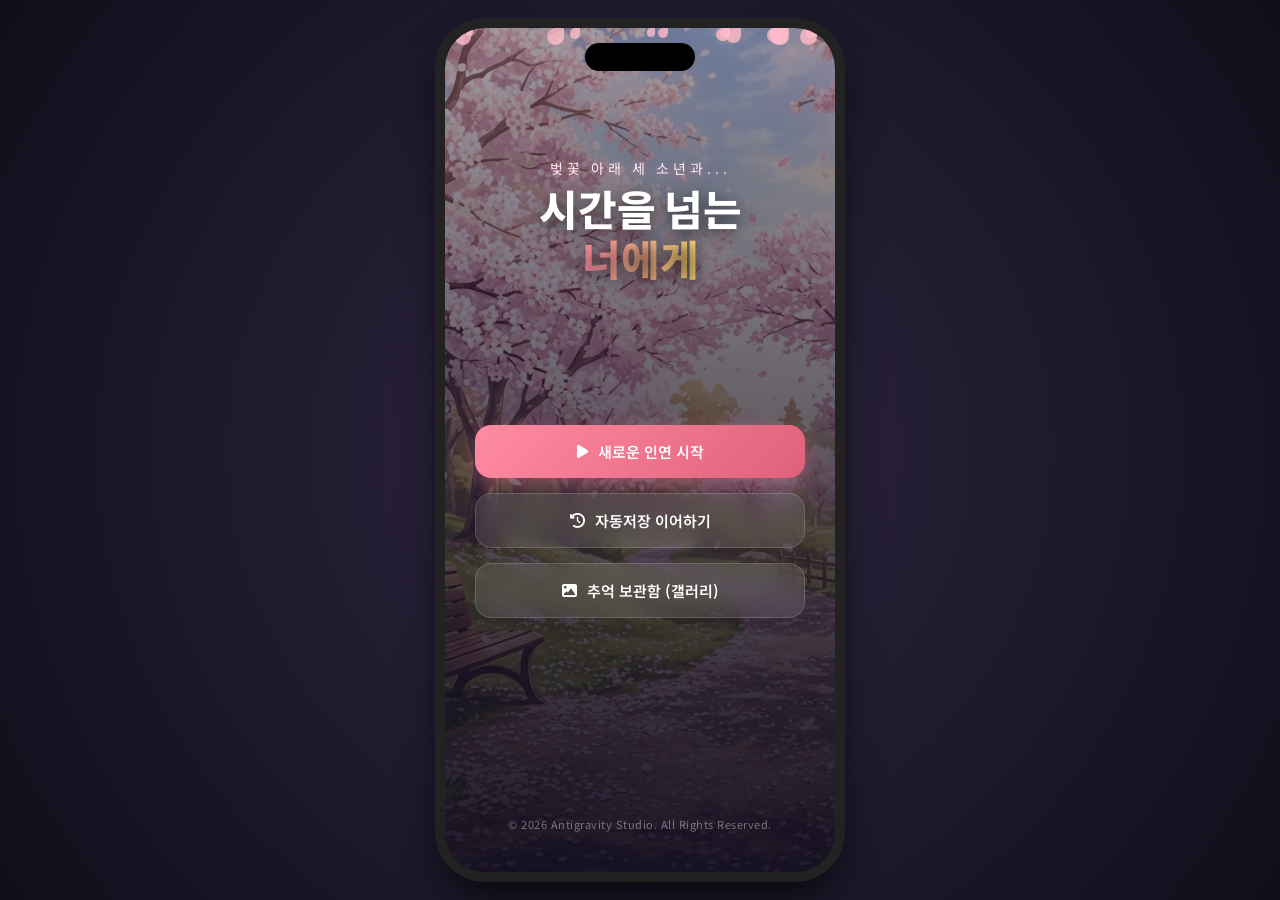
==== commit c8458ae5: "feat: 키보드 대사 진행, 호감도 팝업 이펙트, 앨범 힌트 뱃지, 선택지 블러 개선" ====
--- a/otome-game/index.html
+++ b/otome-game/index.html
@@ -250,6 +250,10 @@
                   <div class="job-progress-bar"><div id="progress-job-flower" class="fill"></div></div>
                 </div>
                 <button class="btn-start-job" data-job="flower">알바시작</button>
+              </div>
+
+              <div class="job-summary-footer">
+                <i class="fa-solid fa-lightbulb"></i> 알바로 모은 포인트(P)로 소년들에게 선물하거나 예쁜 의상을 구매해보세요!
               </div>
             </div>
           </div>
@@ -497,7 +501,7 @@
             <span id="speaker-name" class="speaker-name">지호</span>
           </div>
           <div class="dialogue-body">
-            <p id="dialogue-text" class="dialogue-text">로딩 중...</p>
+            <p id="dialogue-text" class="dialogue-text"></p>
           </div>
           <!-- Clickable area to advance or indicator -->
           <div class="dialogue-next-indicator">
@@ -532,6 +536,7 @@
           </div>
           <div class="clear-stats-summary">
             <p class="clear-subtitle">성공적으로 이야기를 완료했습니다.</p>
+            <div id="clear-affinity-summary" class="clear-affinity-summary"></div>
             <p class="clear-save-notice"><i class="fa-solid fa-circle-check"></i> 진행 상황이 자동으로 저장되었습니다.</p>
           </div>
           <div class="clear-tap-prompt">
--- a/otome-game/style.css
+++ b/otome-game/style.css
@@ -669,8 +669,8 @@
   left: 0;
   width: 100%;
   height: 100%;
-  background: rgba(10, 8, 16, 0.4);
-  backdrop-filter: blur(3px);
+  background: rgba(10, 8, 16, 0.45);
+  backdrop-filter: blur(1px);
   display: flex;
   justify-content: center;
   align-items: center;
@@ -3324,4 +3324,80 @@
 .complete-content p {
   font-size: 13px;
   color: rgba(255, 255, 255, 0.8);
+}
+
+/* Floating Affinity Pop Effect */
+.affinity-pop-container {
+  position: absolute;
+  top: 35%;
+  left: 50%;
+  transform: translate(-50%, -50%);
+  pointer-events: none;
+  z-index: 100;
+  display: flex;
+  flex-direction: column;
+  align-items: center;
+  gap: 8px;
+}
+
+.affinity-pop-item {
+  display: flex;
+  align-items: center;
+  gap: 8px;
+  background: rgba(26, 20, 40, 0.9);
+  border: 1px solid rgba(255, 128, 171, 0.6);
+  padding: 8px 18px;
+  border-radius: 24px;
+  font-family: var(--font-title);
+  font-size: 16px;
+  font-weight: 700;
+  color: #ff80ab;
+  box-shadow: 0 8px 24px rgba(255, 128, 171, 0.35);
+  animation: affinityFloatUp 1.8s cubic-bezier(0.22, 1, 0.36, 1) forwards;
+}
+
+@keyframes affinityFloatUp {
+  0% {
+    opacity: 0;
+    transform: translateY(20px) scale(0.8);
+  }
+  20% {
+    opacity: 1;
+    transform: translateY(0) scale(1.1);
+  }
+  35% {
+    transform: translateY(-5px) scale(1);
+  }
+  80% {
+    opacity: 1;
+    transform: translateY(-25px) scale(1);
+  }
+  100% {
+    opacity: 0;
+    transform: translateY(-45px) scale(0.9);
+  }
+}
+
+/* Album Lock Hint Label */
+.album-hint-badge {
+  font-size: 11px;
+  color: rgba(255, 255, 255, 0.65);
+  background: rgba(0, 0, 0, 0.4);
+  padding: 3px 8px;
+  border-radius: 10px;
+  margin-top: 4px;
+  display: inline-block;
+}
+
+/* Job Tab Bottom Summary Box */
+.job-summary-footer {
+  margin-top: 10px;
+  padding: 14px 18px;
+  background: rgba(255, 255, 255, 0.05);
+  border: 1px dashed rgba(255, 255, 255, 0.15);
+  border-radius: 14px;
+  text-align: center;
+  color: rgba(255, 255, 255, 0.7);
+  font-size: 13px;
+  line-height: 1.5;
 }
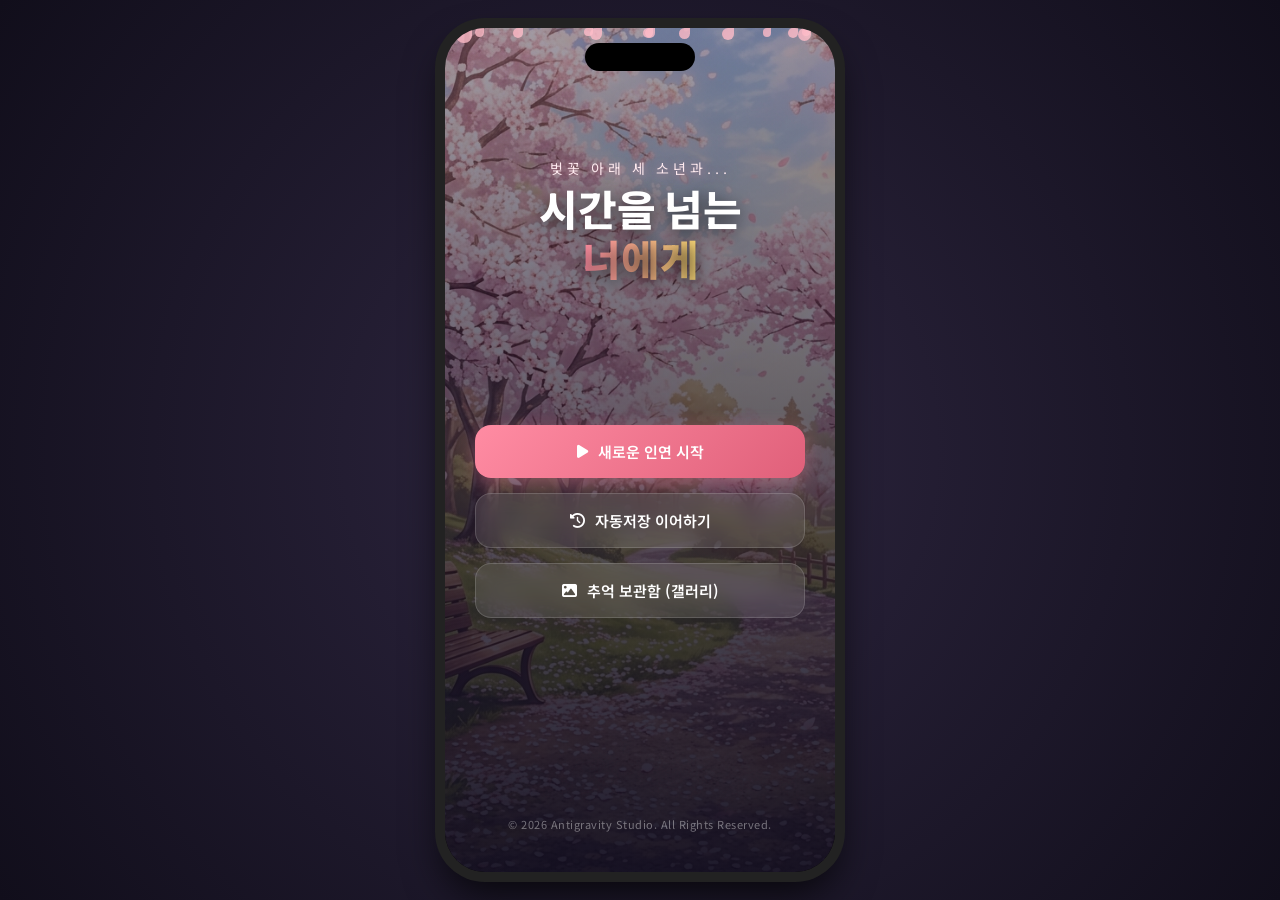
==== commit 8750ce97: "Update otome-game character assets, dialogue quotes, and game improvements" ====
--- a/otome-game/index.html
+++ b/otome-game/index.html
@@ -159,66 +159,19 @@
             </div>
           </div>
 
-          <!-- TAB 2: CLOSET (옷장) -->
-          <div id="lobby-tab-closet" class="lobby-tab-content">
-            <div class="tab-header-title">
-              <h3><i class="fa-solid fa-shirt"></i> 옷장 및 소품샵</h3>
-              <p>알바로 모은 포인트로 소품을 구매하여 입혀주세요.</p>
-            </div>
-            
-            <!-- Character Preview Area inside Closet -->
-            <div class="closet-preview-container">
-              <button id="btn-closet-prev" class="closet-arrow-btn left" aria-label="이전 남주인공"><i class="fa-solid fa-chevron-left"></i></button>
-              <div class="closet-sprite-wrapper">
-                <div class="closet-char-container">
-                  <img id="closet-char-sprite" class="closet-char-sprite" src="assets/jiho.png" alt="남주인공 스탠딩">
-                  <img id="closet-costume-overlay" class="costume-overlay-layer closet-char-sprite" src="" alt="의상 오버레이" style="display: none;">
-                  <!-- Legacy overlay layers kept hidden for backward compatibility -->
-                  <div id="closet-decor-glasses" class="decor-layer decor-glasses"></div>
-                  <div id="closet-decor-ears" class="decor-layer decor-ears"></div>
-                  <div id="closet-decor-scarf" class="decor-layer decor-scarf"></div>
-                </div>
-              </div>
-              <button id="btn-closet-next" class="closet-arrow-btn right" aria-label="다음 남주인공"><i class="fa-solid fa-chevron-right"></i></button>
-              <div class="closet-preview-name">
-                <span id="closet-char-name">한지호</span>
-              </div>
-            </div>
-            
-            <!-- Costumes items list -->
-            <div class="closet-items-grid">
-              <div class="closet-item" data-item="uniform">
-                <div class="item-icon-wrapper"><i class="fa-solid fa-graduation-cap"></i></div>
-                <div class="item-details">
-                  <span class="item-name">기본 교복 의상</span>
-                  <span class="item-price">기본 제공</span>
-                </div>
-                <button class="btn-item-action" data-item="uniform">착용중</button>
-              </div>
-              <div class="closet-item" data-item="casual">
-                <div class="item-icon-wrapper"><i class="fa-solid fa-shirt"></i></div>
-                <div class="item-details">
-                  <span class="item-name">캐주얼 사복 의상</span>
-                  <span class="item-price">300 P</span>
-                </div>
-                <button class="btn-item-action" data-item="casual">구매하기</button>
-              </div>
-              <div class="closet-item" data-item="date">
-                <div class="item-icon-wrapper"><i class="fa-solid fa-heart"></i></div>
-                <div class="item-details">
-                  <span class="item-name">데이트 복장</span>
-                  <span class="item-price">500 P</span>
-                </div>
-                <button class="btn-item-action" data-item="date">구매하기</button>
-              </div>
-            </div>
-          </div>
+
 
           <!-- TAB 3: PART-TIME JOB (알바) -->
           <div id="lobby-tab-job" class="lobby-tab-content">
-            <div class="tab-header-title">
-              <h3><i class="fa-solid fa-briefcase"></i> 방과 후 아르바이트</h3>
-              <p>아르바이트를 완료하고 포인트(P)를 획득하세요.</p>
+            <div class="tab-header-title tab-header-flex">
+              <div class="tab-header-left">
+                <h3><i class="fa-solid fa-briefcase"></i> 방과 후 아르바이트</h3>
+                <p>아르바이트를 완료하고 포인트(P)를 획득하세요.</p>
+              </div>
+              <div class="lobby-points-display">
+                <i class="fa-solid fa-coins gold-coin"></i>
+                <span id="job-points-val">0</span> P
+              </div>
             </div>
             
             <div class="job-list">
@@ -253,7 +206,7 @@
               </div>
 
               <div class="job-summary-footer">
-                <i class="fa-solid fa-lightbulb"></i> 알바로 모은 포인트(P)로 소년들에게 선물하거나 예쁜 의상을 구매해보세요!
+                <i class="fa-solid fa-lightbulb"></i> 알바로 모은 포인트(P)로 소년들에게 선물을 주고 호감도를 높여보세요!
               </div>
             </div>
           </div>
@@ -282,6 +235,12 @@
                 <div id="room-touch-zone" class="room-touch-zone"></div>
                 <img id="room-char-sprite" class="room-char-sprite" src="assets/jiho.png" alt="초대된 남주인공">
                 <img id="room-costume-overlay" class="costume-overlay-layer room-char-sprite" src="" alt="의상 오버레이" style="display: none;">
+              </div>
+              
+              <!-- Gift Animation overlay -->
+              <div id="room-gift-effect" class="room-gift-effect" style="display: none;">
+                <div id="gift-effect-icon-box" class="gift-effect-icon"><i class="fa-solid fa-gift"></i></div>
+                <div id="gift-effect-points-box" class="gift-effect-points">+15</div>
               </div>
               
               <!-- Personal Room dialogue display -->
@@ -301,7 +260,7 @@
                 </div>
                 <div class="gift-items-list">
                   <div class="gift-card" data-gift="chocolate">
-                    <div class="gift-icon-wrapper"><i class="fa-solid fa-cookie"></i></div>
+                    <div class="gift-icon-wrapper">🍫</div>
                     <div class="gift-details">
                       <span class="gift-name">수제 초콜릿</span>
                       <span class="gift-benefit">호감도 +15 (50 P)</span>
@@ -309,7 +268,7 @@
                     <button class="btn-buy-gift" data-gift="chocolate">선물</button>
                   </div>
                   <div class="gift-card" data-gift="planner">
-                    <div class="gift-icon-wrapper"><i class="fa-solid fa-calendar-days"></i></div>
+                    <div class="gift-icon-wrapper">📖</div>
                     <div class="gift-details">
                       <span class="gift-name">스터디 플래너</span>
                       <span class="gift-benefit">지호 선호 +30 (80 P)</span>
@@ -317,7 +276,7 @@
                     <button class="btn-buy-gift" data-gift="planner">선물</button>
                   </div>
                   <div class="gift-card" data-gift="drink">
-                    <div class="gift-icon-wrapper"><i class="fa-solid fa-bottle-water"></i></div>
+                    <div class="gift-icon-wrapper">💧</div>
                     <div class="gift-details">
                       <span class="gift-name">이온 음료</span>
                       <span class="gift-benefit">선우 선호 +25 (60 P)</span>
@@ -325,7 +284,7 @@
                     <button class="btn-buy-gift" data-gift="drink">선물</button>
                   </div>
                   <div class="gift-card" data-gift="cd">
-                    <div class="gift-icon-wrapper"><i class="fa-solid fa-compact-disc"></i></div>
+                    <div class="gift-icon-wrapper">💿</div>
                     <div class="gift-details">
                       <span class="gift-name">클래식 CD</span>
                       <span class="gift-benefit">도윤 선호 +35 (100 P)</span>
@@ -415,10 +374,7 @@
             <i class="fa-solid fa-couch"></i>
             <span>로비</span>
           </button>
-          <button class="nav-tab" data-tab="closet">
-            <i class="fa-solid fa-shirt"></i>
-            <span>옷장</span>
-          </button>
+
           <button class="nav-tab" data-tab="job">
             <i class="fa-solid fa-briefcase"></i>
             <span>알바</span>
--- a/otome-game/style.css
+++ b/otome-game/style.css
@@ -699,14 +699,51 @@
   font-size: 14px;
   font-weight: 500;
   color: #fff;
-  background: linear-gradient(135deg, rgba(21, 20, 40, 0.85) 0%, rgba(13, 12, 24, 0.95) 100%);
+  background: linear-gradient(135deg, rgba(21, 20, 40, 0.88) 0%, rgba(13, 12, 24, 0.95) 100%);
   border: 1px solid var(--glass-border);
-  padding: 16px 20px;
+  padding: 14px 18px;
   border-radius: var(--radius-md);
   cursor: pointer;
-  text-align: center;
+  text-align: left;
   box-shadow: 0 4px 15px rgba(0, 0, 0, 0.3);
   transition: var(--transition-smooth);
+  display: flex;
+  justify-content: space-between;
+  align-items: center;
+  gap: 10px;
+}
+
+.choice-text {
+  flex: 1;
+  line-height: 1.4;
+}
+
+.choice-affinity-badge {
+  display: inline-flex;
+  align-items: center;
+  gap: 5px;
+  background: rgba(255, 128, 171, 0.15);
+  border: 1px solid rgba(255, 128, 171, 0.4);
+  color: #ff80ab;
+  font-family: var(--font-title);
+  font-size: 12px;
+  font-weight: 700;
+  padding: 4px 10px;
+  border-radius: 12px;
+  white-space: nowrap;
+  box-shadow: 0 2px 8px rgba(255, 128, 171, 0.2);
+  flex-shrink: 0;
+}
+
+.choice-affinity-badge i {
+  font-size: 11px;
+  color: #ff4081;
+  animation: heartPulse 1.5s infinite ease-in-out;
+}
+
+@keyframes heartPulse {
+  0%, 100% { transform: scale(1); }
+  50% { transform: scale(1.25); }
 }
 
 .choice-btn:active {
@@ -1450,6 +1487,17 @@
   top: -10px;
 }
 
+/* Jiho and Doyun specific lobby scale adjustment */
+.sprite-wrapper.active-jiho .lobby-char-container {
+  transform: translateX(-50%) translateY(-75px) scale(0.91);
+  transform-origin: bottom center;
+}
+
+.sprite-wrapper.active-doyun .lobby-char-container {
+  transform: translateX(-50%) translateY(-75px) scale(0.91);
+  transform-origin: bottom center;
+}
+
 .sprite-wrapper.active-doyun .decor-glasses {
   top: 10.2% !important;
 }
@@ -1682,6 +1730,13 @@
   color: var(--text-muted);
 }
 
+.tab-header-flex {
+  display: flex;
+  justify-content: space-between;
+  align-items: center;
+  padding-right: 20px;
+}
+
 /* ==========================================================================
    TAB 2: CLOSET STYLING (옷장)
    ========================================================================== */
@@ -1800,6 +1855,17 @@
   transform: translateX(-50%) translateY(-75px) scale(0.91);
   transform-origin: bottom center;
   top: 40px;
+}
+
+/* Jiho and Doyun specific closet scale adjustment */
+.closet-sprite-wrapper.active-jiho .closet-char-container {
+  transform: translateX(-50%) translateY(55px);
+  transform-origin: bottom center;
+}
+
+.closet-sprite-wrapper.active-doyun .closet-char-container {
+  transform: translateX(-50%) translateY(55px);
+  transform-origin: bottom center;
 }
 
 .closet-sprite-wrapper.active-doyun .decor-glasses {
@@ -2016,16 +2082,6 @@
   overflow: hidden;
 }
 
-.job-card::before {
-  content: '';
-  position: absolute;
-  top: 0;
-  left: 0;
-  width: 4px;
-  height: 100%;
-  background: linear-gradient(to bottom, var(--primary-pink), var(--accent-purple));
-  border-radius: 4px 0 0 4px;
-}
 
 .job-card:hover {
   transform: translateY(-2px);
@@ -2222,6 +2278,17 @@
   transform-origin: bottom center;
 }
 
+/* Jiho and Doyun specific room scale adjustment */
+.room-sprite-viewport.active-jiho .room-char-sprite {
+  transform: translateY(-75px) scale(0.91);
+  transform-origin: bottom center;
+}
+
+.room-sprite-viewport.active-doyun .room-char-sprite {
+  transform: translateY(-75px) scale(0.91);
+  transform-origin: bottom center;
+}
+
 .room-char-sprite.pulse-talk {
   animation: spritePulseTalk 0.4s ease;
 }
@@ -2234,7 +2301,7 @@
   }
 
   50% {
-    transform: scale(1.04);
+    transform: scale(1);
   }
 }
 
@@ -2256,24 +2323,24 @@
   background: rgba(21, 20, 36, 0.94);
   border: 1px solid var(--glass-border);
   border-radius: var(--radius-md);
-  padding: 12px 16px;
+  padding: 18px 20px;
   backdrop-filter: blur(10px);
   box-shadow: 0 4px 16px rgba(0, 0, 0, 0.6);
   z-index: 25;
 }
 
 .room-talk-bubble span {
-  font-size: 12px;
+  font-size: 15px;
   font-weight: 700;
   color: var(--primary-pink);
   display: block;
-  margin-bottom: 2px;
+  margin-bottom: 6px;
 }
 
 .room-talk-bubble p {
   font-family: var(--font-story);
-  font-size: 13px;
-  line-height: 1.4;
+  font-size: 16px;
+  line-height: 1.6;
   color: white;
   word-break: keep-all;
 }
@@ -2317,6 +2384,17 @@
 
 /* Sunwoo specific gameplay scale adjustment */
 .char-sprite-wrapper.active-sunwoo {
+  transform: translateY(-75px) scale(0.91);
+  transform-origin: bottom center;
+}
+
+/* Jiho and Doyun specific gameplay scale adjustment */
+.char-sprite-wrapper.active-jiho {
+  transform: translateY(-75px) scale(0.91);
+  transform-origin: bottom center;
+}
+
+.char-sprite-wrapper.active-doyun {
   transform: translateY(-75px) scale(0.91);
   transform-origin: bottom center;
 }
@@ -2540,7 +2618,7 @@
 
 .gift-panel-header h4 {
   font-family: var(--font-title);
-  font-size: 14px;
+  font-size: 16px;
   color: var(--primary-pink);
   display: flex;
   align-items: center;
@@ -2555,7 +2633,7 @@
 
 .gift-panel-points {
   font-family: var(--font-ui);
-  font-size: 11px;
+  font-size: 13px;
   font-weight: 800;
   color: white;
   background: rgba(255, 255, 255, 0.08);
@@ -2579,6 +2657,7 @@
   overflow-y: auto;
   flex-grow: 1;
   padding-right: 2px;
+  padding-bottom: 45px;
 }
 
 .gift-card {
@@ -2593,43 +2672,42 @@
 }
 
 .gift-card .gift-icon-wrapper {
-  width: 32px;
-  height: 32px;
-  border-radius: 50%;
-  background: rgba(255, 140, 163, 0.1);
+  width: 46px;
+  height: 46px;
   display: flex;
   justify-content: center;
   align-items: center;
-  font-size: 14px;
-  color: var(--primary-pink);
+  font-size: 28px;
+  flex-shrink: 0;
+  filter: drop-shadow(0 2px 4px rgba(0,0,0,0.3));
 }
 
 .gift-card .gift-details {
   flex-grow: 1;
   display: flex;
   flex-direction: column;
-  gap: 1px;
+  gap: 2px;
 }
 
 .gift-card .gift-name {
-  font-size: 11px;
+  font-size: 13px;
   font-weight: 700;
   color: white;
 }
 
 .gift-card .gift-benefit {
-  font-size: 9px;
+  font-size: 11px;
   color: var(--text-muted);
 }
 
 .btn-buy-gift {
   font-family: var(--font-ui);
-  font-size: 10px;
+  font-size: 12px;
   font-weight: 700;
   background: linear-gradient(135deg, var(--primary-pink) 0%, var(--primary-pink-dark) 100%);
   color: white;
   border: none;
-  padding: 6px 12px;
+  padding: 6px 14px;
   border-radius: var(--radius-sm);
   cursor: pointer;
   box-shadow: 0 2px 6px rgba(255, 140, 163, 0.2);
@@ -3400,4 +3478,66 @@
   color: rgba(255, 255, 255, 0.7);
   font-size: 13px;
   line-height: 1.5;
+}
+
+/* ==========================================================================
+   PERSONAL ROOM GIFT ANIMATION EFFECT
+   ========================================================================== */
+.room-gift-effect {
+  position: absolute;
+  top: 40%;
+  left: 50%;
+  transform: translate(-50%, -50%);
+  display: flex;
+  flex-direction: column;
+  align-items: center;
+  gap: 12px;
+  z-index: 90;
+  pointer-events: none;
+  animation: giftPopUp 1.8s ease-out forwards;
+}
+
+.gift-effect-icon {
+  width: 90px;
+  height: 90px;
+  border-radius: 50%;
+  background: rgba(255, 140, 163, 0.95);
+  border: 4px solid white;
+  display: flex;
+  justify-content: center;
+  align-items: center;
+  font-size: 42px;
+  color: white;
+  box-shadow: 0 8px 24px rgba(255, 140, 163, 0.5), 0 0 0 10px rgba(255, 140, 163, 0.2);
+}
+
+.gift-effect-points {
+  font-family: var(--font-title);
+  font-size: 32px;
+  font-weight: 900;
+  color: #ffde6b;
+  text-shadow: 0 2px 8px rgba(0, 0, 0, 0.6), 0 0 12px #ffb3c1;
+  letter-spacing: 1px;
+}
+
+@keyframes giftPopUp {
+  0% {
+    opacity: 0;
+    transform: translate(-50%, -20%) scale(0.6);
+  }
+  15% {
+    opacity: 1;
+    transform: translate(-50%, -55%) scale(1.1);
+  }
+  25% {
+    transform: translate(-50%, -50%) scale(1);
+  }
+  75% {
+    opacity: 1;
+    transform: translate(-50%, -50%) scale(1);
+  }
+  100% {
+    opacity: 0;
+    transform: translate(-50%, -80%) scale(0.85);
+  }
 }
